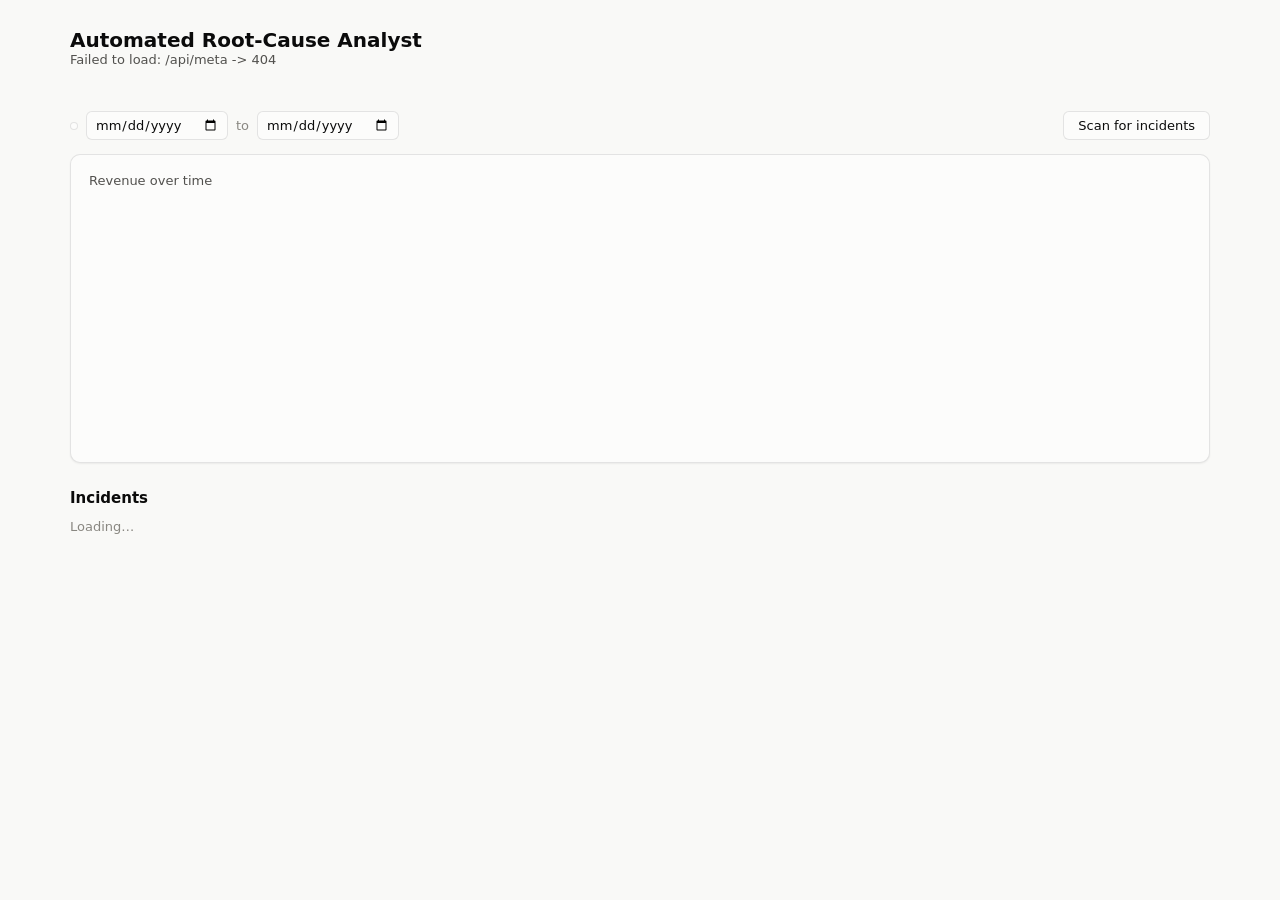
==== implementation/rca/webapp/index.html @ 356d7289 "Add dashboard, incident-report UI, MCP server, and LibreChat chat integration - src/rca/web.py + web" ====
<!doctype html>
<html lang="en">
<head>
  <meta charset="utf-8" />
  <meta name="viewport" content="width=device-width, initial-scale=1" />
  <title>Root-Cause Analyst</title>
  <link rel="stylesheet" href="styles.css" />
</head>
<body>
  <div class="app">
    <header class="topbar">
      <div>
        <h1>Automated Root-Cause Analyst</h1>
        <div class="sub" id="meta-sub">Loading dataset info…</div>
      </div>
    </header>

    <div class="tiles" id="tiles"></div>

    <div class="filters-row">
      <div class="tabs" id="metric-tabs"></div>
      <input type="date" id="start-date" />
      <span style="color:var(--text-muted); font-size:13px;">to</span>
      <input type="date" id="end-date" />
      <div class="spacer"></div>
      <button class="btn" id="scan-btn">Scan for incidents</button>
    </div>

    <div class="chart-card">
      <div class="chart-title" id="chart-title">Revenue over time</div>
      <div style="position:relative;">
        <svg class="chart" id="chart"></svg>
        <div class="tooltip" id="tooltip"></div>
      </div>
    </div>

    <section>
      <h2>Incidents</h2>
      <div class="incident-list" id="incident-list"><div class="loading">Loading…</div></div>
    </section>
  </div>
  <script src="app.js"></script>
</body>
</html>
---- implementation/rca/webapp/styles.css ----
:root {
  color-scheme: light;
  --surface-1:      #fcfcfb;
  --page-plane:     #f9f9f7;
  --text-primary:   #0b0b0b;
  --text-secondary: #52514e;
  --text-muted:     #898781;
  --gridline:       #e1e0d9;
  --baseline-axis:  #c3c2b7;
  --border:         rgba(11,11,11,0.10);
  --series-1:       #2a78d6; /* blue */
  --series-2:       #eb6834; /* orange */
  --series-3:       #1baf7a; /* aqua */
  --good:           #0ca30c;
  --warning:        #fab219;
  --serious:        #ec835a;
  --critical:       #d03b3b;
  --good-text:      #006300;
  --card-shadow:    0 1px 2px rgba(11,11,11,0.06);
}
@media (prefers-color-scheme: dark) {
  :root:where(:not([data-theme="light"])) {
    color-scheme: dark;
    --surface-1:      #1a1a19;
    --page-plane:     #0d0d0d;
    --text-primary:   #ffffff;
    --text-secondary: #c3c2b7;
    --text-muted:     #898781;
    --gridline:       #2c2c2a;
    --baseline-axis:  #383835;
    --border:         rgba(255,255,255,0.10);
    --series-1:       #3987e5;
    --series-2:       #d95926;
    --series-3:       #199e70;
    --good:           #0ca30c;
    --warning:        #fab219;
    --serious:        #ec835a;
    --critical:       #e66767;
    --good-text:      #0ca30c;
  }
}
:root[data-theme="dark"] {
  color-scheme: dark;
  --surface-1:      #1a1a19;
  --page-plane:     #0d0d0d;
  --text-primary:   #ffffff;
  --text-secondary: #c3c2b7;
  --text-muted:     #898781;
  --gridline:       #2c2c2a;
  --baseline-axis:  #383835;
  --border:         rgba(255,255,255,0.10);
  --series-1:       #3987e5;
  --series-2:       #d95926;
  --series-3:       #199e70;
  --good:           #0ca30c;
  --warning:        #fab219;
  --serious:        #ec835a;
  --critical:       #e66767;
  --good-text:      #0ca30c;
}

* { box-sizing: border-box; }
html, body {
  margin: 0;
  padding: 0;
  background: var(--page-plane);
  color: var(--text-primary);
  font-family: system-ui, -apple-system, "Segoe UI", sans-serif;
}
body { min-height: 100vh; }

.app { max-width: 1180px; margin: 0 auto; padding: 28px 20px 80px; }

header.topbar {
  display: flex;
  align-items: baseline;
  justify-content: space-between;
  gap: 12px;
  margin-bottom: 22px;
  flex-wrap: wrap;
}
header.topbar h1 { font-size: 20px; font-weight: 600; margin: 0; }
header.topbar .sub { color: var(--text-secondary); font-size: 13px; }
a.back { color: var(--text-secondary); text-decoration: none; font-size: 13px; }
a.back:hover { color: var(--text-primary); }

.tiles {
  display: grid;
  grid-template-columns: repeat(auto-fit, minmax(160px, 1fr));
  gap: 12px;
  margin-bottom: 22px;
}
.tile {
  background: var(--surface-1);
  border: 1px solid var(--border);
  border-radius: 10px;
  padding: 14px 16px;
  box-shadow: var(--card-shadow);
}
.tile .label { font-size: 12px; color: var(--text-secondary); margin-bottom: 6px; }
.tile .value { font-size: 24px; font-weight: 600; font-variant-numeric: proportional-nums; }
.tile .delta { font-size: 12px; margin-top: 4px; }
.tile .delta.up { color: var(--good-text); }
.tile .delta.down { color: var(--critical); }

.filters-row {
  display: flex;
  align-items: center;
  gap: 8px;
  margin-bottom: 14px;
  flex-wrap: wrap;
}
.tabs { display: flex; gap: 4px; background: var(--surface-1); border: 1px solid var(--border); border-radius: 8px; padding: 3px; }
.tab {
  border: none; background: transparent; color: var(--text-secondary);
  padding: 6px 12px; border-radius: 6px; font-size: 13px; cursor: pointer;
  font-family: inherit;
}
.tab.active { background: var(--series-1); color: white; }
.filters-row input[type="date"] {
  font-family: inherit; font-size: 13px; color: var(--text-primary);
  background: var(--surface-1); border: 1px solid var(--border); border-radius: 6px; padding: 5px 8px;
}
.btn {
  font-family: inherit; font-size: 13px; font-weight: 500; cursor: pointer;
  border-radius: 6px; padding: 6px 14px; border: 1px solid var(--border);
  background: var(--surface-1); color: var(--text-primary);
}
.btn.primary { background: var(--series-1); border-color: var(--series-1); color: white; }
.btn:disabled { opacity: 0.5; cursor: default; }
.spacer { flex: 1; }

.chart-card {
  background: var(--surface-1);
  border: 1px solid var(--border);
  border-radius: 10px;
  padding: 18px 18px 8px;
  margin-bottom: 26px;
  box-shadow: var(--card-shadow);
}
.chart-card .chart-title { font-size: 13px; color: var(--text-secondary); margin-bottom: 6px; }
svg.chart { width: 100%; height: 260px; display: block; overflow: visible; }
.chart-line { fill: none; stroke: var(--series-1); stroke-width: 2px; stroke-linejoin: round; stroke-linecap: round; }
.chart-area { fill: var(--series-1); opacity: 0.10; }
.chart-grid { stroke: var(--gridline); stroke-width: 1px; }
.chart-axis-text { fill: var(--text-muted); font-size: 11px; }
.chart-crosshair { stroke: var(--baseline-axis); stroke-width: 1px; opacity: 0; pointer-events: none; }
.chart-dot { fill: var(--series-1); stroke: var(--surface-1); stroke-width: 2px; }
.chart-dot.anomaly-down { fill: var(--critical); r: 5; }
.chart-dot.anomaly-up { fill: var(--good); r: 5; }
.hit-target { fill: transparent; pointer-events: all; }

.tooltip {
  position: absolute; pointer-events: none;
  background: var(--surface-1); border: 1px solid var(--border);
  border-radius: 8px; padding: 8px 10px; font-size: 12px;
  box-shadow: 0 2px 8px rgba(0,0,0,0.12);
  opacity: 0; transform: translate(-50%, -110%);
  white-space: nowrap; z-index: 10;
}
.tooltip .t-date { color: var(--text-secondary); margin-bottom: 3px; }
.tooltip .t-value { font-weight: 600; font-size: 13px; }
.tooltip .t-note { color: var(--critical); font-size: 11px; margin-top: 2px; }

section h2 { font-size: 15px; font-weight: 600; margin: 0 0 12px; }

.incident-list { display: flex; flex-direction: column; gap: 10px; }
.incident-card {
  display: block; text-decoration: none; color: inherit;
  background: var(--surface-1); border: 1px solid var(--border); border-radius: 10px;
  padding: 14px 16px; box-shadow: var(--card-shadow);
  transition: border-color 0.1s;
}
.incident-card:hover { border-color: var(--series-1); }
.incident-card .row1 { display: flex; align-items: center; gap: 10px; margin-bottom: 6px; }
.badge {
  font-size: 11px; font-weight: 600; padding: 2px 8px; border-radius: 999px;
  background: var(--gridline); color: var(--text-secondary); text-transform: uppercase;
  letter-spacing: 0.02em;
}
.badge.metric { background: var(--series-1); color: white; }
.badge.localized { background: var(--critical); color: white; }
.badge.broad { background: var(--text-muted); color: white; }
.window { color: var(--text-secondary); font-size: 12px; }
.narrative-snippet { color: var(--text-secondary); font-size: 13px; line-height: 1.5; margin: 0; }
.empty { color: var(--text-muted); font-size: 13px; padding: 20px 0; }

/* Incident detail page */
.narrative-panel {
  background: var(--surface-1); border: 1px solid var(--border); border-radius: 10px;
  padding: 18px 20px; margin-bottom: 22px; box-shadow: var(--card-shadow);
  font-size: 15px; line-height: 1.6;
}
.trace-links { display: flex; gap: 14px; font-size: 12px; margin-top: 12px; }
.trace-links a { color: var(--series-1); }

.factor-grid { display: grid; grid-template-columns: repeat(auto-fit, minmax(150px, 1fr)); gap: 10px; margin-bottom: 24px; }
.factor-tile { background: var(--surface-1); border: 1px solid var(--border); border-radius: 10px; padding: 12px 14px; box-shadow: var(--card-shadow); }
.factor-tile .label { font-size: 11px; color: var(--text-secondary); text-transform: uppercase; letter-spacing: 0.02em; margin-bottom: 4px; }
.factor-tile .value { font-size: 18px; font-weight: 600; }
.factor-tile .bar-track { height: 4px; border-radius: 2px; background: var(--gridline); margin-top: 8px; overflow: hidden; }
.factor-tile .bar-fill { height: 100%; border-radius: 2px; }

.drill-level { margin-bottom: 18px; padding-left: 0; }
.drill-level.nested { padding-left: 22px; border-left: 2px solid var(--gridline); margin-left: 8px; }
.dim-block { margin-bottom: 14px; }
.dim-name { font-size: 12px; font-weight: 600; color: var(--text-secondary); text-transform: uppercase; letter-spacing: 0.02em; margin-bottom: 6px; }
table.seg-table { width: 100%; border-collapse: collapse; font-size: 13px; }
table.seg-table th { text-align: left; color: var(--text-muted); font-weight: 500; font-size: 11px; padding: 4px 8px; border-bottom: 1px solid var(--gridline); }
table.seg-table td { padding: 5px 8px; border-bottom: 1px solid var(--gridline); font-variant-numeric: tabular-nums; }
table.seg-table tr.primary-row td { font-weight: 600; }
table.seg-table tr.ruled-out td { color: var(--text-muted); }
.lift-cell.hot { color: var(--critical); font-weight: 600; }

.loading { color: var(--text-muted); font-size: 13px; }
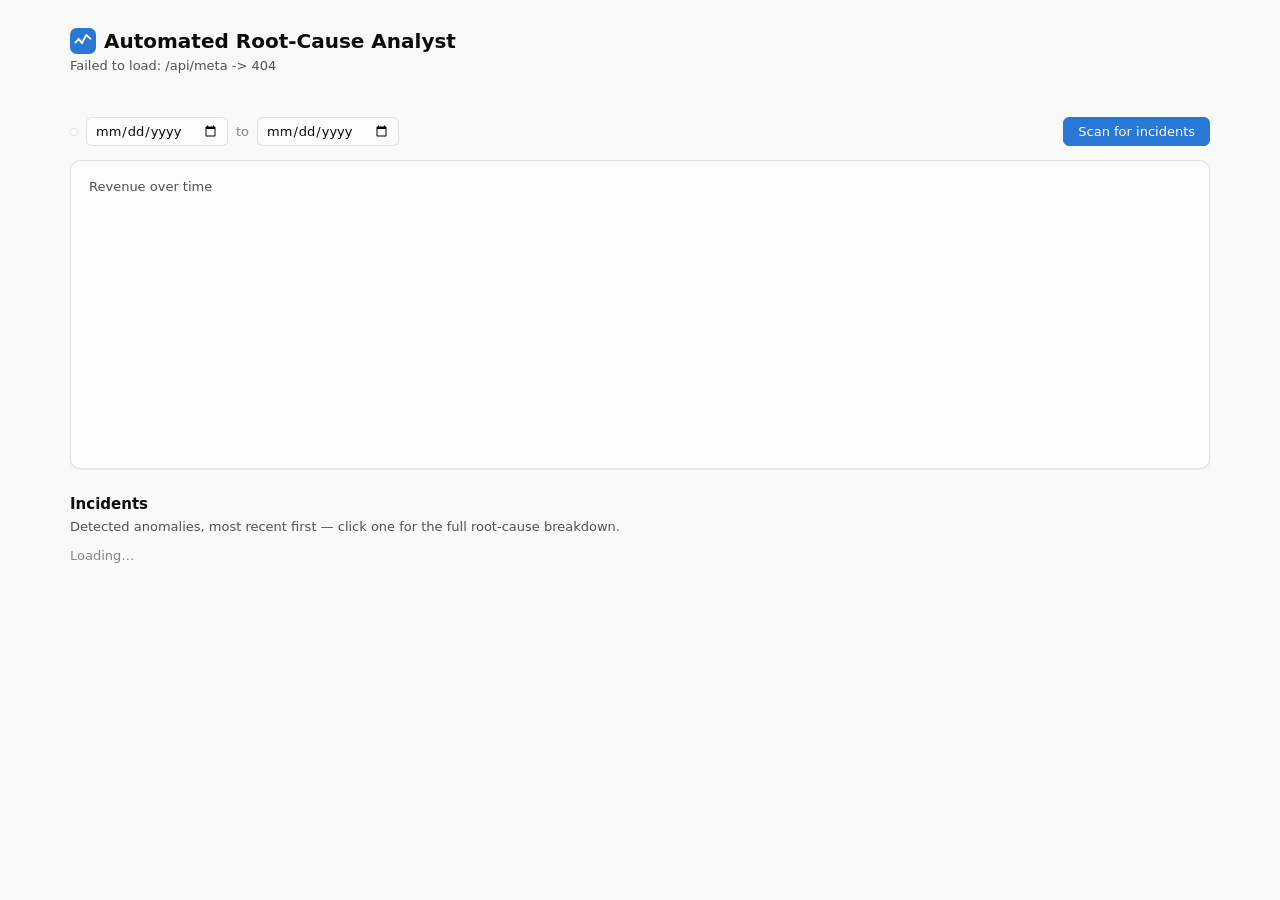
==== commit d88cf4bd: "Polish the whole UI: branding, hover/focus states, status-colored cards Dashboard and incident pages" ====
--- a/implementation/rca/webapp/index.html
+++ b/implementation/rca/webapp/index.html
@@ -10,7 +10,13 @@
   <div class="app">
     <header class="topbar">
       <div>
-        <h1>Automated Root-Cause Analyst</h1>
+        <div class="brand-row">
+          <svg class="brand-icon" width="26" height="26" viewBox="0 0 24 24" fill="none" xmlns="http://www.w3.org/2000/svg" aria-hidden="true">
+            <rect width="24" height="24" rx="6" fill="var(--series-1)"/>
+            <path d="M5 13.5l3-3.5 3 4 4-7.5 4 3.5" stroke="white" stroke-width="1.7" stroke-linecap="round" stroke-linejoin="round"/>
+          </svg>
+          <h1>Automated Root-Cause Analyst</h1>
+        </div>
         <div class="sub" id="meta-sub">Loading dataset info…</div>
       </div>
     </header>
@@ -23,11 +29,12 @@
       <span style="color:var(--text-muted); font-size:13px;">to</span>
       <input type="date" id="end-date" />
       <div class="spacer"></div>
-      <button class="btn" id="scan-btn">Scan for incidents</button>
+      <button class="btn primary" id="scan-btn">Scan for incidents</button>
     </div>
 
     <div class="chart-card">
       <div class="chart-title" id="chart-title">Revenue over time</div>
+      <div class="chart-legend" id="chart-legend" style="display:none;"></div>
       <div style="position:relative;">
         <svg class="chart" id="chart"></svg>
         <div class="tooltip" id="tooltip"></div>
@@ -36,9 +43,11 @@
 
     <section>
       <h2>Incidents</h2>
+      <p class="section-hint">Detected anomalies, most recent first — click one for the full root-cause breakdown.</p>
       <div class="incident-list" id="incident-list"><div class="loading">Loading…</div></div>
     </section>
   </div>
+  <div class="toast-container" id="toast-container"></div>
   <script src="app.js"></script>
 </body>
 </html>
--- a/implementation/rca/webapp/styles.css
+++ b/implementation/rca/webapp/styles.css
@@ -17,6 +17,7 @@
   --critical:       #d03b3b;
   --good-text:      #006300;
   --card-shadow:    0 1px 2px rgba(11,11,11,0.06);
+  --card-shadow-hover: 0 8px 20px rgba(11,11,11,0.10);
 }
 @media (prefers-color-scheme: dark) {
   :root:where(:not([data-theme="light"])) {
@@ -37,6 +38,7 @@
     --serious:        #ec835a;
     --critical:       #e66767;
     --good-text:      #0ca30c;
+    --card-shadow-hover: 0 8px 24px rgba(0,0,0,0.45);
   }
 }
 :root[data-theme="dark"] {
@@ -57,6 +59,7 @@
   --serious:        #ec835a;
   --critical:       #e66767;
   --good-text:      #0ca30c;
+  --card-shadow-hover: 0 8px 24px rgba(0,0,0,0.45);
 }
 
 * { box-sizing: border-box; }
@@ -71,6 +74,11 @@
 
 .app { max-width: 1180px; margin: 0 auto; padding: 28px 20px 80px; }
 
+.brand-row { display: flex; align-items: center; gap: 8px; }
+.brand-icon { flex: none; display: block; }
+.brand-row h1 { font-size: 20px; font-weight: 600; margin: 0; }
+.brand-name { font-weight: 700; font-size: 13px; color: var(--text-secondary); letter-spacing: 0.01em; }
+
 header.topbar {
   display: flex;
   align-items: baseline;
@@ -80,9 +88,12 @@
   flex-wrap: wrap;
 }
 header.topbar h1 { font-size: 20px; font-weight: 600; margin: 0; }
-header.topbar .sub { color: var(--text-secondary); font-size: 13px; }
-a.back { color: var(--text-secondary); text-decoration: none; font-size: 13px; }
-a.back:hover { color: var(--text-primary); }
+header.topbar .sub { color: var(--text-secondary); font-size: 13px; margin-top: 4px; }
+a.back {
+  display: inline-block; color: var(--text-secondary); text-decoration: none;
+  font-size: 13px; margin-bottom: 10px; transition: color 0.12s;
+}
+a.back:hover { color: var(--series-1); }
 
 .tiles {
   display: grid;
@@ -91,15 +102,24 @@
   margin-bottom: 22px;
 }
 .tile {
+  position: relative;
   background: var(--surface-1);
   border: 1px solid var(--border);
   border-radius: 10px;
-  padding: 14px 16px;
+  padding: 14px 16px 14px 20px;
   box-shadow: var(--card-shadow);
-}
+  overflow: hidden;
+}
+.tile::before {
+  content: ""; position: absolute; left: 0; top: 0; bottom: 0; width: 4px;
+  background: var(--gridline);
+}
+.tile.accent-alert::before { background: var(--critical); }
+.tile.accent-ok::before { background: var(--good); }
 .tile .label { font-size: 12px; color: var(--text-secondary); margin-bottom: 6px; }
 .tile .value { font-size: 24px; font-weight: 600; font-variant-numeric: proportional-nums; }
-.tile .delta { font-size: 12px; margin-top: 4px; }
+.tile.accent-alert .value { color: var(--critical); }
+.tile .delta { font-size: 12px; margin-top: 4px; color: var(--text-muted); }
 .tile .delta.up { color: var(--good-text); }
 .tile .delta.down { color: var(--critical); }
 
@@ -114,21 +134,39 @@
 .tab {
   border: none; background: transparent; color: var(--text-secondary);
   padding: 6px 12px; border-radius: 6px; font-size: 13px; cursor: pointer;
-  font-family: inherit;
-}
+  font-family: inherit; transition: background 0.12s, color 0.12s;
+}
+.tab:hover:not(.active) { background: var(--gridline); color: var(--text-primary); }
 .tab.active { background: var(--series-1); color: white; }
 .filters-row input[type="date"] {
   font-family: inherit; font-size: 13px; color: var(--text-primary);
   background: var(--surface-1); border: 1px solid var(--border); border-radius: 6px; padding: 5px 8px;
-}
+  transition: border-color 0.12s;
+}
+.filters-row input[type="date"]:hover { border-color: var(--series-1); }
 .btn {
   font-family: inherit; font-size: 13px; font-weight: 500; cursor: pointer;
   border-radius: 6px; padding: 6px 14px; border: 1px solid var(--border);
   background: var(--surface-1); color: var(--text-primary);
-}
+  transition: background 0.12s, border-color 0.12s, transform 0.05s, box-shadow 0.12s;
+}
+.btn:hover:not(:disabled) { border-color: var(--series-1); box-shadow: var(--card-shadow-hover); }
+.btn:active:not(:disabled) { transform: translateY(1px); box-shadow: none; }
 .btn.primary { background: var(--series-1); border-color: var(--series-1); color: white; }
-.btn:disabled { opacity: 0.5; cursor: default; }
+.btn.primary:hover:not(:disabled) { filter: brightness(1.08); }
+.btn:disabled { opacity: 0.5; cursor: default; box-shadow: none; }
+.btn:focus-visible, .tab:focus-visible, input:focus-visible, a:focus-visible {
+  outline: 2px solid var(--series-1); outline-offset: 2px;
+}
 .spacer { flex: 1; }
+
+.spinner {
+  display: inline-block; width: 12px; height: 12px; margin-right: 7px; vertical-align: -1px;
+  border: 2px solid rgba(255,255,255,0.45); border-top-color: #fff; border-radius: 50%;
+  animation: spin 0.6s linear infinite;
+}
+.btn:not(.primary) .spinner { border-color: var(--gridline); border-top-color: var(--text-secondary); }
+@keyframes spin { to { transform: rotate(360deg); } }
 
 .chart-card {
   background: var(--surface-1);
@@ -139,6 +177,11 @@
   box-shadow: var(--card-shadow);
 }
 .chart-card .chart-title { font-size: 13px; color: var(--text-secondary); margin-bottom: 6px; }
+.chart-legend { display: flex; gap: 16px; font-size: 12px; color: var(--text-secondary); margin: 0 0 10px; }
+.chart-legend .legend-item { display: flex; align-items: center; gap: 6px; }
+.chart-legend .dot { width: 8px; height: 8px; border-radius: 50%; display: inline-block; }
+.chart-legend .dot.down { background: var(--critical); }
+.chart-legend .dot.up { background: var(--good); }
 svg.chart { width: 100%; height: 260px; display: block; overflow: visible; }
 .chart-line { fill: none; stroke: var(--series-1); stroke-width: 2px; stroke-linejoin: round; stroke-linecap: round; }
 .chart-area { fill: var(--series-1); opacity: 0.10; }
@@ -166,22 +209,28 @@
 
 .incident-list { display: flex; flex-direction: column; gap: 10px; }
 .incident-card {
-  display: block; text-decoration: none; color: inherit;
+  position: relative; display: block; text-decoration: none; color: inherit;
   background: var(--surface-1); border: 1px solid var(--border); border-radius: 10px;
-  padding: 14px 16px; box-shadow: var(--card-shadow);
-  transition: border-color 0.1s;
-}
-.incident-card:hover { border-color: var(--series-1); }
-.incident-card .row1 { display: flex; align-items: center; gap: 10px; margin-bottom: 6px; }
+  padding: 14px 16px 14px 20px; box-shadow: var(--card-shadow); overflow: hidden;
+  transition: border-color 0.12s, transform 0.12s, box-shadow 0.12s;
+}
+.incident-card::before {
+  content: ""; position: absolute; left: 0; top: 0; bottom: 0; width: 4px;
+  background: var(--text-muted);
+}
+.incident-card.localized::before { background: var(--critical); }
+.incident-card:hover { border-color: var(--series-1); transform: translateY(-2px); box-shadow: var(--card-shadow-hover); }
+.incident-card .row1 { display: flex; align-items: center; justify-content: space-between; gap: 10px; margin-bottom: 6px; }
+.incident-card .row1-left { display: flex; align-items: baseline; gap: 8px; flex-wrap: wrap; }
+.metric-name { font-size: 15px; font-weight: 700; }
 .badge {
   font-size: 11px; font-weight: 600; padding: 2px 8px; border-radius: 999px;
   background: var(--gridline); color: var(--text-secondary); text-transform: uppercase;
-  letter-spacing: 0.02em;
-}
-.badge.metric { background: var(--series-1); color: white; }
+  letter-spacing: 0.02em; flex: none;
+}
 .badge.localized { background: var(--critical); color: white; }
 .badge.broad { background: var(--text-muted); color: white; }
-.window { color: var(--text-secondary); font-size: 12px; }
+.window { color: var(--text-muted); font-size: 12px; }
 .narrative-snippet { color: var(--text-secondary); font-size: 13px; line-height: 1.5; margin: 0; }
 .empty { color: var(--text-muted); font-size: 13px; padding: 20px 0; }
 
@@ -193,6 +242,36 @@
 }
 .trace-links { display: flex; gap: 14px; font-size: 12px; margin-top: 12px; }
 .trace-links a { color: var(--series-1); }
+
+/* The headline card: the single answer, before any evidence/tables. */
+.headline-card {
+  border-radius: 12px; padding: 22px 24px; margin-bottom: 26px;
+  border: 1px solid var(--border); box-shadow: var(--card-shadow);
+}
+.headline-card.localized { background: rgba(208,59,59,0.06); border-color: var(--critical); }
+.headline-card.broad { background: var(--surface-1); }
+.headline-eyebrow {
+  font-size: 11px; font-weight: 700; letter-spacing: 0.06em; text-transform: uppercase;
+  color: var(--text-secondary); margin-bottom: 8px;
+}
+.headline-main { font-size: 26px; font-weight: 700; line-height: 1.25; margin-bottom: 8px; }
+.headline-card.localized .headline-main { color: var(--critical); }
+.headline-sub { font-size: 14px; color: var(--text-secondary); line-height: 1.5; max-width: 70ch; }
+
+.section-hint { font-size: 13px; color: var(--text-secondary); margin: -6px 0 14px; }
+
+/* Collapsed-by-default evidence: the tables are the receipts, not the headline. */
+.evidence-details { margin-bottom: 18px; }
+.evidence-details > summary {
+  cursor: pointer; font-size: 13px; font-weight: 600; color: var(--series-1);
+  padding: 10px 14px; background: var(--surface-1); border: 1px solid var(--border);
+  border-radius: 8px; list-style: none;
+}
+.evidence-details > summary::-webkit-details-marker { display: none; }
+.evidence-details > summary::before { content: "▸ "; }
+.evidence-details[open] > summary::before { content: "▾ "; }
+.evidence-details[open] > summary { border-radius: 8px 8px 0 0; margin-bottom: 0; }
+.evidence-details .dim-block:first-of-type { border-top: none; }
 
 .factor-grid { display: grid; grid-template-columns: repeat(auto-fit, minmax(150px, 1fr)); gap: 10px; margin-bottom: 24px; }
 .factor-tile { background: var(--surface-1); border: 1px solid var(--border); border-radius: 10px; padding: 12px 14px; box-shadow: var(--card-shadow); }
@@ -213,3 +292,19 @@
 .lift-cell.hot { color: var(--critical); font-weight: 600; }
 
 .loading { color: var(--text-muted); font-size: 13px; }
+
+.toast-container {
+  position: fixed; bottom: 22px; right: 22px; display: flex; flex-direction: column;
+  gap: 8px; z-index: 100; max-width: 340px;
+}
+.toast {
+  background: var(--surface-1); border: 1px solid var(--border); border-left: 4px solid var(--series-1);
+  border-radius: 8px; padding: 12px 14px; font-size: 13px; line-height: 1.4;
+  box-shadow: var(--card-shadow-hover); animation: toast-in 0.18s ease;
+  color: var(--text-primary);
+}
+.toast.error { border-left-color: var(--critical); }
+.toast.success { border-left-color: var(--good); }
+.toast.fade-out { animation: toast-out 0.18s ease forwards; }
+@keyframes toast-in { from { opacity: 0; transform: translateY(8px); } to { opacity: 1; transform: translateY(0); } }
+@keyframes toast-out { from { opacity: 1; } to { opacity: 0; transform: translateY(4px); } }
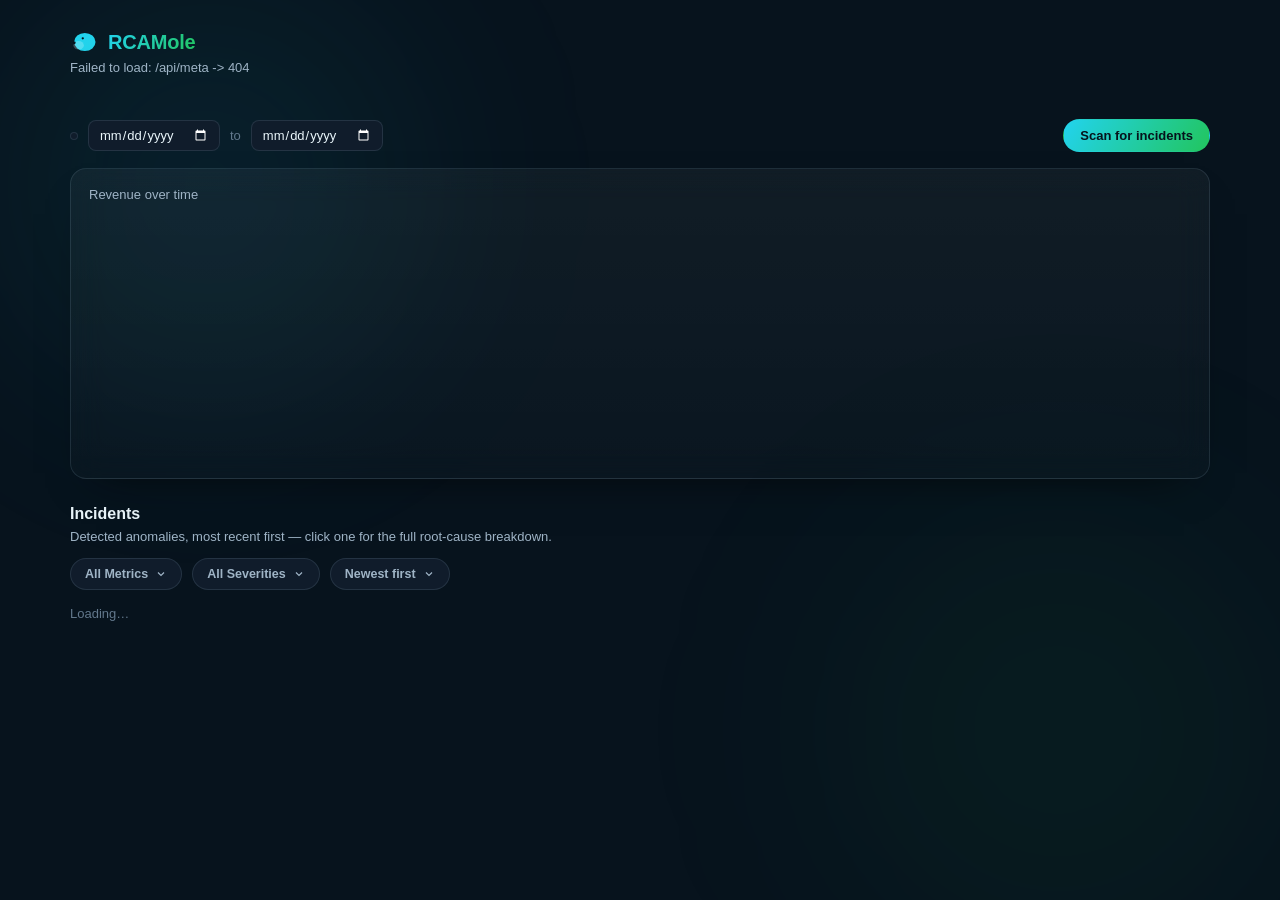
==== commit 174af686: "Port the RCAMole neon UI into the real dashboard, wired to live data Replaces the light-theme dashbo" ====
--- a/implementation/rca/webapp/index.html
+++ b/implementation/rca/webapp/index.html
@@ -3,7 +3,7 @@
 <head>
   <meta charset="utf-8" />
   <meta name="viewport" content="width=device-width, initial-scale=1" />
-  <title>Root-Cause Analyst</title>
+  <title>RCAMole — Automated Root-Cause Analyst</title>
   <link rel="stylesheet" href="styles.css" />
 </head>
 <body>
@@ -11,11 +11,14 @@
     <header class="topbar">
       <div>
         <div class="brand-row">
-          <svg class="brand-icon" width="26" height="26" viewBox="0 0 24 24" fill="none" xmlns="http://www.w3.org/2000/svg" aria-hidden="true">
-            <rect width="24" height="24" rx="6" fill="var(--series-1)"/>
-            <path d="M5 13.5l3-3.5 3 4 4-7.5 4 3.5" stroke="white" stroke-width="1.7" stroke-linecap="round" stroke-linejoin="round"/>
+          <svg class="brand-icon" width="28" height="28" viewBox="0 0 34 34" fill="none" xmlns="http://www.w3.org/2000/svg" aria-hidden="true">
+            <defs><linearGradient id="moleGrad" x1="0" y1="0" x2="34" y2="34"><stop offset="0" stop-color="#22D3EE"/><stop offset="1" stop-color="#22C55E"/></linearGradient></defs>
+            <ellipse cx="18" cy="17" rx="13" ry="11" fill="url(#moleGrad)"/>
+            <ellipse cx="10.5" cy="21" rx="6.4" ry="5.2" fill="rgba(255,255,255,0.22)"/>
+            <circle cx="5.2" cy="18" r="1.7" fill="#06131C"/>
+            <circle cx="15.5" cy="12.5" r="1.4" fill="#06131C"/>
           </svg>
-          <h1>Automated Root-Cause Analyst</h1>
+          <h1>RCAMole</h1>
         </div>
         <div class="sub" id="meta-sub">Loading dataset info…</div>
       </div>
@@ -36,7 +39,14 @@
       <div class="chart-title" id="chart-title">Revenue over time</div>
       <div class="chart-legend" id="chart-legend" style="display:none;"></div>
       <div style="position:relative;">
-        <svg class="chart" id="chart"></svg>
+        <svg class="chart" id="chart">
+          <defs>
+            <linearGradient id="chartAreaGradient" x1="0" y1="0" x2="0" y2="1">
+              <stop offset="0" stop-color="#22D3EE" stop-opacity="0.30"/>
+              <stop offset="1" stop-color="#22D3EE" stop-opacity="0"/>
+            </linearGradient>
+          </defs>
+        </svg>
         <div class="tooltip" id="tooltip"></div>
       </div>
     </div>
@@ -44,7 +54,32 @@
     <section>
       <h2>Incidents</h2>
       <p class="section-hint">Detected anomalies, most recent first — click one for the full root-cause breakdown.</p>
+      <div class="filters-row" id="filterRow" style="margin-bottom:16px;">
+        <button class="filter-btn" data-menu="metric">
+          <span id="metricLabel">All Metrics</span>
+          <svg viewBox="0 0 24 24" fill="none" stroke="currentColor" stroke-width="2.4"><path d="M6 9l6 6 6-6"/></svg>
+        </button>
+        <div class="filter-menu" id="menu-metric"></div>
+
+        <button class="filter-btn" data-menu="severity">
+          <span id="severityLabel">All Severities</span>
+          <svg viewBox="0 0 24 24" fill="none" stroke="currentColor" stroke-width="2.4"><path d="M6 9l6 6 6-6"/></svg>
+        </button>
+        <div class="filter-menu" id="menu-severity"></div>
+
+        <button class="filter-btn" data-menu="sort">
+          <span id="sortLabel">Newest first</span>
+          <svg viewBox="0 0 24 24" fill="none" stroke="currentColor" stroke-width="2.4"><path d="M6 9l6 6 6-6"/></svg>
+        </button>
+        <div class="filter-menu" id="menu-sort"></div>
+      </div>
       <div class="incident-list" id="incident-list"><div class="loading">Loading…</div></div>
+    </section>
+
+    <section id="latency-section" style="display:none;">
+      <h2>Investigation latency</h2>
+      <p class="section-hint">Measured from every real run's own trace, not a synthetic benchmark — "seconds, not days."</p>
+      <div class="latency-card" id="latency-card"></div>
     </section>
   </div>
   <div class="toast-container" id="toast-container"></div>
--- a/implementation/rca/webapp/styles.css
+++ b/implementation/rca/webapp/styles.css
@@ -1,84 +1,56 @@
 :root {
-  color-scheme: light;
-  --surface-1:      #fcfcfb;
-  --page-plane:     #f9f9f7;
-  --text-primary:   #0b0b0b;
-  --text-secondary: #52514e;
-  --text-muted:     #898781;
-  --gridline:       #e1e0d9;
-  --baseline-axis:  #c3c2b7;
-  --border:         rgba(11,11,11,0.10);
-  --series-1:       #2a78d6; /* blue */
-  --series-2:       #eb6834; /* orange */
-  --series-3:       #1baf7a; /* aqua */
-  --good:           #0ca30c;
-  --warning:        #fab219;
-  --serious:        #ec835a;
-  --critical:       #d03b3b;
-  --good-text:      #006300;
-  --card-shadow:    0 1px 2px rgba(11,11,11,0.06);
-  --card-shadow-hover: 0 8px 20px rgba(11,11,11,0.10);
-}
-@media (prefers-color-scheme: dark) {
-  :root:where(:not([data-theme="light"])) {
-    color-scheme: dark;
-    --surface-1:      #1a1a19;
-    --page-plane:     #0d0d0d;
-    --text-primary:   #ffffff;
-    --text-secondary: #c3c2b7;
-    --text-muted:     #898781;
-    --gridline:       #2c2c2a;
-    --baseline-axis:  #383835;
-    --border:         rgba(255,255,255,0.10);
-    --series-1:       #3987e5;
-    --series-2:       #d95926;
-    --series-3:       #199e70;
-    --good:           #0ca30c;
-    --warning:        #fab219;
-    --serious:        #ec835a;
-    --critical:       #e66767;
-    --good-text:      #0ca30c;
-    --card-shadow-hover: 0 8px 24px rgba(0,0,0,0.45);
-  }
-}
-:root[data-theme="dark"] {
   color-scheme: dark;
-  --surface-1:      #1a1a19;
-  --page-plane:     #0d0d0d;
-  --text-primary:   #ffffff;
-  --text-secondary: #c3c2b7;
-  --text-muted:     #898781;
-  --gridline:       #2c2c2a;
-  --baseline-axis:  #383835;
-  --border:         rgba(255,255,255,0.10);
-  --series-1:       #3987e5;
-  --series-2:       #d95926;
-  --series-3:       #199e70;
-  --good:           #0ca30c;
-  --warning:        #fab219;
-  --serious:        #ec835a;
-  --critical:       #e66767;
-  --good-text:      #0ca30c;
-  --card-shadow-hover: 0 8px 24px rgba(0,0,0,0.45);
+  --bg-deep:        #07131D;
+  --bg-panel:       #0B1220;
+  --surface-1:      #101C2B;
+  --text-primary:   #EAF6FB;
+  --text-secondary: #9FB4C6;
+  --text-muted:     #62788C;
+  --gridline:       #1C2C3D;
+  --baseline-axis:  #2A3D50;
+  --border:         rgba(158, 190, 209, 0.14);
+  --series-1:       #22D3EE; /* cyan */
+  --series-2:       #22C55E; /* green */
+  --series-3:       #8B7CF6; /* violet, tertiary accent only */
+  --good:           #22C55E;
+  --warning:        #F5A623;
+  --serious:        #F5A623;
+  --critical:       #FB5B76;
+  --good-text:      #22C55E;
+  --cyan-soft:      rgba(34, 211, 238, 0.14);
+  --green-soft:     rgba(34, 197, 94, 0.14);
+  --critical-soft:  rgba(251, 91, 118, 0.14);
+  --warning-soft:   rgba(245, 166, 35, 0.14);
+  --card-shadow:    0 20px 42px -26px rgba(0,0,0,0.7);
+  --card-shadow-hover: 0 10px 28px -10px rgba(34,211,238,0.35);
+  --font-ui: "Inter", -apple-system, BlinkMacSystemFont, "Segoe UI", "SF Pro Display", ui-sans-serif, sans-serif;
+  --font-mono: ui-monospace, "SF Mono", "Cascadia Code", "JetBrains Mono", Menlo, Consolas, monospace;
 }
 
 * { box-sizing: border-box; }
 html, body {
   margin: 0;
   padding: 0;
-  background: var(--page-plane);
+  background: var(--bg-deep);
   color: var(--text-primary);
-  font-family: system-ui, -apple-system, "Segoe UI", sans-serif;
-}
-body { min-height: 100vh; }
-
-.app { max-width: 1180px; margin: 0 auto; padding: 28px 20px 80px; }
-
-.brand-row { display: flex; align-items: center; gap: 8px; }
-.brand-icon { flex: none; display: block; }
-.brand-row h1 { font-size: 20px; font-weight: 600; margin: 0; }
-.brand-name { font-weight: 700; font-size: 13px; color: var(--text-secondary); letter-spacing: 0.01em; }
-
+  font-family: var(--font-ui);
+}
+body {
+  min-height: 100vh;
+  position: relative;
+  overflow-x: hidden;
+}
+body::before, body::after {
+  content: ""; position: fixed; border-radius: 50%; filter: blur(100px);
+  pointer-events: none; z-index: 0; opacity: 0.55;
+}
+body::before { top: -14%; left: -8%; width: 620px; height: 620px; background: radial-gradient(circle, rgba(34,211,238,0.20), transparent 70%); }
+body::after { bottom: -20%; right: -10%; width: 700px; height: 700px; background: radial-gradient(circle, rgba(34,197,94,0.14), transparent 70%); }
+
+.app { position: relative; z-index: 1; max-width: 1180px; margin: 0 auto; padding: 28px 20px 80px; }
+
+.brand-row { display: flex; align-items: center; gap: 10px; }
+.brand-icon { flex: none; }
 header.topbar {
   display: flex;
   align-items: baseline;
@@ -87,211 +59,196 @@
   margin-bottom: 22px;
   flex-wrap: wrap;
 }
-header.topbar h1 { font-size: 20px; font-weight: 600; margin: 0; }
+header.topbar h1 {
+  font-size: 20px; font-weight: 800; margin: 0; letter-spacing: -0.01em;
+  background: linear-gradient(120deg, var(--series-1), var(--series-2));
+  -webkit-background-clip: text; background-clip: text; color: transparent;
+}
+.brand-name {
+  font-size: 15px; font-weight: 800; letter-spacing: -0.01em;
+  background: linear-gradient(120deg, var(--series-1), var(--series-2));
+  -webkit-background-clip: text; background-clip: text; color: transparent;
+}
 header.topbar .sub { color: var(--text-secondary); font-size: 13px; margin-top: 4px; }
-a.back {
-  display: inline-block; color: var(--text-secondary); text-decoration: none;
-  font-size: 13px; margin-bottom: 10px; transition: color 0.12s;
-}
+a.back { color: var(--text-secondary); text-decoration: none; font-size: 13px; display: inline-flex; align-items: center; gap: 6px; transition: color 0.15s; }
 a.back:hover { color: var(--series-1); }
 
 .tiles {
   display: grid;
-  grid-template-columns: repeat(auto-fit, minmax(160px, 1fr));
+  grid-template-columns: repeat(3, 1fr) 1.7fr;
   gap: 12px;
   margin-bottom: 22px;
 }
 .tile {
   position: relative;
-  background: var(--surface-1);
+  background: linear-gradient(180deg, rgba(255,255,255,0.045), rgba(255,255,255,0.015));
   border: 1px solid var(--border);
-  border-radius: 10px;
+  border-radius: 16px;
   padding: 14px 16px 14px 20px;
   box-shadow: var(--card-shadow);
+  backdrop-filter: blur(16px);
   overflow: hidden;
 }
-.tile::before {
-  content: ""; position: absolute; left: 0; top: 0; bottom: 0; width: 4px;
-  background: var(--gridline);
-}
-.tile.accent-alert::before { background: var(--critical); }
-.tile.accent-ok::before { background: var(--good); }
-.tile .label { font-size: 12px; color: var(--text-secondary); margin-bottom: 6px; }
-.tile .value { font-size: 24px; font-weight: 600; font-variant-numeric: proportional-nums; }
+.tile::before { content: ""; position: absolute; left: 0; top: 0; bottom: 0; width: 4px; background: var(--gridline); }
+.tile.accent-alert::before { background: var(--critical); box-shadow: 0 0 12px 0 rgba(251,91,118,0.55); }
 .tile.accent-alert .value { color: var(--critical); }
-.tile .delta { font-size: 12px; margin-top: 4px; color: var(--text-muted); }
+.tile.accent-ok::before { background: var(--good); box-shadow: 0 0 12px 0 rgba(34,197,94,0.5); }
+.tile.impact { border-color: rgba(251,91,118,0.35); background: linear-gradient(180deg, rgba(251,91,118,0.10), rgba(255,255,255,0.015)); }
+.tile.impact::before { background: var(--critical); box-shadow: 0 0 12px 0 rgba(251,91,118,0.6); }
+.tile.impact .value { color: var(--critical); }
+.tile .label { font-size: 12px; color: var(--text-secondary); margin-bottom: 8px; }
+.tile .value { font-family: var(--font-mono); font-size: 24px; font-weight: 700; font-variant-numeric: tabular-nums; }
+.tile .delta { font-size: 12px; margin-top: 6px; color: var(--text-muted); }
 .tile .delta.up { color: var(--good-text); }
 .tile .delta.down { color: var(--critical); }
-
-.filters-row {
-  display: flex;
-  align-items: center;
-  gap: 8px;
-  margin-bottom: 14px;
-  flex-wrap: wrap;
-}
-.tabs { display: flex; gap: 4px; background: var(--surface-1); border: 1px solid var(--border); border-radius: 8px; padding: 3px; }
+@media (max-width: 860px) { .tiles { grid-template-columns: repeat(2, 1fr); } .tile.impact { grid-column: span 2; } }
+
+.filters-row { display: flex; align-items: center; gap: 10px; margin-bottom: 16px; flex-wrap: wrap; position: relative; z-index: 4; }
+.tabs { display: flex; gap: 4px; background: var(--surface-1); border: 1px solid var(--border); border-radius: 10px; padding: 3px; }
 .tab {
   border: none; background: transparent; color: var(--text-secondary);
-  padding: 6px 12px; border-radius: 6px; font-size: 13px; cursor: pointer;
-  font-family: inherit; transition: background 0.12s, color 0.12s;
-}
-.tab:hover:not(.active) { background: var(--gridline); color: var(--text-primary); }
-.tab.active { background: var(--series-1); color: white; }
+  padding: 7px 13px; border-radius: 8px; font-size: 13px; cursor: pointer; font-weight: 600;
+  font-family: inherit; transition: background 0.15s, color 0.15s;
+}
+.tab:hover:not(.active) { background: rgba(255,255,255,0.04); color: var(--text-primary); }
+.tab.active { background: linear-gradient(120deg, var(--series-1), var(--series-2)); color: #06131C; }
 .filters-row input[type="date"] {
   font-family: inherit; font-size: 13px; color: var(--text-primary);
-  background: var(--surface-1); border: 1px solid var(--border); border-radius: 6px; padding: 5px 8px;
-  transition: border-color 0.12s;
+  background: var(--surface-1); border: 1px solid var(--border); border-radius: 8px; padding: 6px 10px;
+  transition: border-color 0.15s;
 }
 .filters-row input[type="date"]:hover { border-color: var(--series-1); }
+.filter-btn {
+  display: flex; align-items: center; gap: 7px; padding: 8px 14px; border-radius: 999px;
+  border: 1px solid var(--border); background: var(--surface-1); color: var(--text-secondary);
+  font-size: 12.5px; font-weight: 600; cursor: pointer; transition: border-color 0.15s, color 0.15s;
+}
+.filter-btn:hover, .filter-btn.open { color: var(--text-primary); border-color: rgba(34,211,238,0.4); }
+.filter-btn svg { width: 12px; height: 12px; transition: transform 0.15s; }
+.filter-btn.open svg { transform: rotate(180deg); }
+.filter-menu {
+  position: absolute; top: 40px; min-width: 178px; padding: 6px; display: none; flex-direction: column; gap: 2px;
+  background: var(--surface-1); border: 1px solid var(--border); border-radius: 12px; box-shadow: var(--card-shadow);
+  backdrop-filter: blur(18px); z-index: 6;
+}
+.filter-menu.open { display: flex; }
+.filter-menu button {
+  text-align: left; padding: 8px 10px; border-radius: 8px; border: none; background: none;
+  color: var(--text-secondary); font-size: 13px; cursor: pointer; font-family: inherit;
+}
+.filter-menu button:hover { background: rgba(255,255,255,0.05); color: var(--text-primary); }
+.filter-menu button.sel { color: var(--series-1); font-weight: 600; }
+
 .btn {
-  font-family: inherit; font-size: 13px; font-weight: 500; cursor: pointer;
-  border-radius: 6px; padding: 6px 14px; border: 1px solid var(--border);
+  font-family: inherit; font-size: 13px; font-weight: 700; cursor: pointer;
+  border-radius: 999px; padding: 8px 16px; border: 1px solid var(--border);
   background: var(--surface-1); color: var(--text-primary);
-  transition: background 0.12s, border-color 0.12s, transform 0.05s, box-shadow 0.12s;
-}
-.btn:hover:not(:disabled) { border-color: var(--series-1); box-shadow: var(--card-shadow-hover); }
-.btn:active:not(:disabled) { transform: translateY(1px); box-shadow: none; }
-.btn.primary { background: var(--series-1); border-color: var(--series-1); color: white; }
+  display: inline-flex; align-items: center; gap: 7px;
+  transition: border-color 0.15s, box-shadow 0.15s, transform 0.05s;
+}
+.btn svg { width: 14px; height: 14px; }
+.btn:hover:not(:disabled) { border-color: rgba(34,211,238,0.45); box-shadow: var(--card-shadow-hover); }
+.btn:active:not(:disabled) { transform: translateY(1px); }
+.btn.primary { background: linear-gradient(120deg, var(--series-1), var(--series-2)); border-color: transparent; color: #06131C; }
 .btn.primary:hover:not(:disabled) { filter: brightness(1.08); }
-.btn:disabled { opacity: 0.5; cursor: default; box-shadow: none; }
-.btn:focus-visible, .tab:focus-visible, input:focus-visible, a:focus-visible {
+.btn.ghost { background: none; }
+.btn:disabled { opacity: 0.45; cursor: default; box-shadow: none; }
+.btn:focus-visible, .tab:focus-visible, .filter-btn:focus-visible, input:focus-visible, a:focus-visible, .path-node:focus-visible {
   outline: 2px solid var(--series-1); outline-offset: 2px;
 }
 .spacer { flex: 1; }
 
 .spinner {
-  display: inline-block; width: 12px; height: 12px; margin-right: 7px; vertical-align: -1px;
-  border: 2px solid rgba(255,255,255,0.45); border-top-color: #fff; border-radius: 50%;
+  display: inline-block; width: 12px; height: 12px; margin-right: 2px; vertical-align: -1px;
+  border: 2px solid rgba(6,19,28,0.35); border-top-color: #06131C; border-radius: 50%;
   animation: spin 0.6s linear infinite;
 }
 .btn:not(.primary) .spinner { border-color: var(--gridline); border-top-color: var(--text-secondary); }
 @keyframes spin { to { transform: rotate(360deg); } }
+@media (prefers-reduced-motion: reduce) { .spinner { animation: none; } }
 
 .chart-card {
-  background: var(--surface-1);
+  background: linear-gradient(180deg, rgba(255,255,255,0.045), rgba(255,255,255,0.015));
   border: 1px solid var(--border);
-  border-radius: 10px;
+  border-radius: 16px;
   padding: 18px 18px 8px;
   margin-bottom: 26px;
   box-shadow: var(--card-shadow);
-}
-.chart-card .chart-title { font-size: 13px; color: var(--text-secondary); margin-bottom: 6px; }
+  backdrop-filter: blur(16px);
+}
+.chart-card .chart-title { font-size: 13px; color: var(--text-secondary); margin-bottom: 8px; }
 .chart-legend { display: flex; gap: 16px; font-size: 12px; color: var(--text-secondary); margin: 0 0 10px; }
 .chart-legend .legend-item { display: flex; align-items: center; gap: 6px; }
 .chart-legend .dot { width: 8px; height: 8px; border-radius: 50%; display: inline-block; }
 .chart-legend .dot.down { background: var(--critical); }
 .chart-legend .dot.up { background: var(--good); }
 svg.chart { width: 100%; height: 260px; display: block; overflow: visible; }
-.chart-line { fill: none; stroke: var(--series-1); stroke-width: 2px; stroke-linejoin: round; stroke-linecap: round; }
-.chart-area { fill: var(--series-1); opacity: 0.10; }
+.chart-line { fill: none; stroke: var(--series-1); stroke-width: 2px; stroke-linejoin: round; stroke-linecap: round; filter: drop-shadow(0 0 6px rgba(34,211,238,0.55)); }
+.chart-area { fill: url(#chartAreaGradient); }
 .chart-grid { stroke: var(--gridline); stroke-width: 1px; }
-.chart-axis-text { fill: var(--text-muted); font-size: 11px; }
+.chart-axis-text { fill: var(--text-muted); font-size: 11px; font-family: var(--font-mono); }
 .chart-crosshair { stroke: var(--baseline-axis); stroke-width: 1px; opacity: 0; pointer-events: none; }
 .chart-dot { fill: var(--series-1); stroke: var(--surface-1); stroke-width: 2px; }
-.chart-dot.anomaly-down { fill: var(--critical); r: 5; }
-.chart-dot.anomaly-up { fill: var(--good); r: 5; }
+.chart-dot.anomaly-down { fill: var(--critical); r: 5; filter: drop-shadow(0 0 5px rgba(251,91,118,0.7)); }
+.chart-dot.anomaly-up { fill: var(--good); r: 5; filter: drop-shadow(0 0 5px rgba(34,197,94,0.7)); }
 .hit-target { fill: transparent; pointer-events: all; }
 
 .tooltip {
   position: absolute; pointer-events: none;
   background: var(--surface-1); border: 1px solid var(--border);
-  border-radius: 8px; padding: 8px 10px; font-size: 12px;
-  box-shadow: 0 2px 8px rgba(0,0,0,0.12);
+  border-radius: 10px; padding: 8px 10px; font-size: 12px;
+  box-shadow: var(--card-shadow-hover);
   opacity: 0; transform: translate(-50%, -110%);
   white-space: nowrap; z-index: 10;
 }
 .tooltip .t-date { color: var(--text-secondary); margin-bottom: 3px; }
-.tooltip .t-value { font-weight: 600; font-size: 13px; }
+.tooltip .t-value { font-weight: 700; font-size: 13px; font-family: var(--font-mono); }
 .tooltip .t-note { color: var(--critical); font-size: 11px; margin-top: 2px; }
 
-section h2 { font-size: 15px; font-weight: 600; margin: 0 0 12px; }
-
-.incident-list { display: flex; flex-direction: column; gap: 10px; }
+section h2 { font-size: 16px; font-weight: 700; margin: 0 0 6px; }
+.section-title { display: flex; align-items: center; gap: 8px; font-size: 15px; font-weight: 700; margin: 0 0 14px; }
+.section-hint { font-size: 13px; color: var(--text-secondary); margin: 0 0 14px; }
+
+.incident-list { display: flex; flex-direction: column; gap: 12px; }
 .incident-card {
   position: relative; display: block; text-decoration: none; color: inherit;
-  background: var(--surface-1); border: 1px solid var(--border); border-radius: 10px;
-  padding: 14px 16px 14px 20px; box-shadow: var(--card-shadow); overflow: hidden;
-  transition: border-color 0.12s, transform 0.12s, box-shadow 0.12s;
-}
-.incident-card::before {
-  content: ""; position: absolute; left: 0; top: 0; bottom: 0; width: 4px;
-  background: var(--text-muted);
-}
-.incident-card.localized::before { background: var(--critical); }
-.incident-card:hover { border-color: var(--series-1); transform: translateY(-2px); box-shadow: var(--card-shadow-hover); }
-.incident-card .row1 { display: flex; align-items: center; justify-content: space-between; gap: 10px; margin-bottom: 6px; }
-.incident-card .row1-left { display: flex; align-items: baseline; gap: 8px; flex-wrap: wrap; }
-.metric-name { font-size: 15px; font-weight: 700; }
+  background: linear-gradient(180deg, rgba(255,255,255,0.045), rgba(255,255,255,0.015));
+  border: 1px solid var(--border); border-radius: 16px;
+  padding: 16px 18px 16px 22px; box-shadow: var(--card-shadow); overflow: hidden;
+  backdrop-filter: blur(16px);
+  transition: border-color 0.15s, transform 0.15s, box-shadow 0.15s;
+}
+.incident-card::before { content: ""; position: absolute; left: 0; top: 0; bottom: 0; width: 4px; background: var(--text-muted); }
+.incident-card.sev-high::before { background: var(--critical); box-shadow: 0 0 12px 0 rgba(251,91,118,0.55); }
+.incident-card.sev-medium::before { background: var(--warning); box-shadow: 0 0 12px 0 rgba(245,166,35,0.5); }
+.incident-card.sev-low::before { background: var(--good); box-shadow: 0 0 12px 0 rgba(34,197,94,0.5); }
+.incident-card:hover { border-color: rgba(34,211,238,0.4); transform: translateY(-2px); box-shadow: var(--card-shadow), var(--card-shadow-hover); }
+.incident-card .row1 { display: flex; align-items: center; justify-content: space-between; gap: 10px; margin-bottom: 8px; }
+.incident-card .row1-left { display: flex; align-items: baseline; gap: 10px; flex-wrap: wrap; }
+.metric-name { font-size: 16px; font-weight: 700; }
 .badge {
-  font-size: 11px; font-weight: 600; padding: 2px 8px; border-radius: 999px;
+  font-size: 10.5px; font-weight: 800; padding: 3px 9px; border-radius: 999px;
   background: var(--gridline); color: var(--text-secondary); text-transform: uppercase;
-  letter-spacing: 0.02em; flex: none;
-}
-.badge.localized { background: var(--critical); color: white; }
-.badge.broad { background: var(--text-muted); color: white; }
-.window { color: var(--text-muted); font-size: 12px; }
+  letter-spacing: 0.05em; flex: none;
+}
+.badge.localized { background: var(--critical-soft); color: var(--critical); }
+.badge.broad { background: var(--gridline); color: var(--text-muted); }
+.badge.sev-high { background: var(--critical-soft); color: var(--critical); }
+.badge.sev-medium { background: var(--warning-soft); color: var(--warning); }
+.badge.sev-low { background: var(--green-soft); color: var(--good); }
+.window { color: var(--text-muted); font-size: 12px; font-family: var(--font-mono); }
+.incident-metric { font-family: var(--font-mono); font-size: 13.5px; margin-bottom: 6px; font-variant-numeric: tabular-nums; }
+.incident-metric.up { color: var(--good); }
+.incident-metric.down { color: var(--critical); }
+.incident-root { font-size: 13px; color: var(--text-secondary); margin-bottom: 12px; }
+.incident-root b { color: var(--text-primary); font-weight: 600; }
+.incident-bottom { display: flex; align-items: center; justify-content: space-between; }
+.confidence-inline { display: flex; align-items: center; gap: 8px; font-size: 12.5px; color: var(--text-secondary); }
+.view-link { font-size: 13px; font-weight: 700; color: var(--series-1); display: flex; align-items: center; gap: 5px; }
 .narrative-snippet { color: var(--text-secondary); font-size: 13px; line-height: 1.5; margin: 0; }
 .empty { color: var(--text-muted); font-size: 13px; padding: 20px 0; }
 
-/* Incident detail page */
-.narrative-panel {
-  background: var(--surface-1); border: 1px solid var(--border); border-radius: 10px;
-  padding: 18px 20px; margin-bottom: 22px; box-shadow: var(--card-shadow);
-  font-size: 15px; line-height: 1.6;
-}
-.trace-links { display: flex; gap: 14px; font-size: 12px; margin-top: 12px; }
-.trace-links a { color: var(--series-1); }
-
-/* The headline card: the single answer, before any evidence/tables. */
-.headline-card {
-  border-radius: 12px; padding: 22px 24px; margin-bottom: 26px;
-  border: 1px solid var(--border); box-shadow: var(--card-shadow);
-}
-.headline-card.localized { background: rgba(208,59,59,0.06); border-color: var(--critical); }
-.headline-card.broad { background: var(--surface-1); }
-.headline-eyebrow {
-  font-size: 11px; font-weight: 700; letter-spacing: 0.06em; text-transform: uppercase;
-  color: var(--text-secondary); margin-bottom: 8px;
-}
-.headline-main { font-size: 26px; font-weight: 700; line-height: 1.25; margin-bottom: 8px; }
-.headline-card.localized .headline-main { color: var(--critical); }
-.headline-sub { font-size: 14px; color: var(--text-secondary); line-height: 1.5; max-width: 70ch; }
-
-.section-hint { font-size: 13px; color: var(--text-secondary); margin: -6px 0 14px; }
-
-/* Collapsed-by-default evidence: the tables are the receipts, not the headline. */
-.evidence-details { margin-bottom: 18px; }
-.evidence-details > summary {
-  cursor: pointer; font-size: 13px; font-weight: 600; color: var(--series-1);
-  padding: 10px 14px; background: var(--surface-1); border: 1px solid var(--border);
-  border-radius: 8px; list-style: none;
-}
-.evidence-details > summary::-webkit-details-marker { display: none; }
-.evidence-details > summary::before { content: "▸ "; }
-.evidence-details[open] > summary::before { content: "▾ "; }
-.evidence-details[open] > summary { border-radius: 8px 8px 0 0; margin-bottom: 0; }
-.evidence-details .dim-block:first-of-type { border-top: none; }
-
-.factor-grid { display: grid; grid-template-columns: repeat(auto-fit, minmax(150px, 1fr)); gap: 10px; margin-bottom: 24px; }
-.factor-tile { background: var(--surface-1); border: 1px solid var(--border); border-radius: 10px; padding: 12px 14px; box-shadow: var(--card-shadow); }
-.factor-tile .label { font-size: 11px; color: var(--text-secondary); text-transform: uppercase; letter-spacing: 0.02em; margin-bottom: 4px; }
-.factor-tile .value { font-size: 18px; font-weight: 600; }
-.factor-tile .bar-track { height: 4px; border-radius: 2px; background: var(--gridline); margin-top: 8px; overflow: hidden; }
-.factor-tile .bar-fill { height: 100%; border-radius: 2px; }
-
-.drill-level { margin-bottom: 18px; padding-left: 0; }
-.drill-level.nested { padding-left: 22px; border-left: 2px solid var(--gridline); margin-left: 8px; }
-.dim-block { margin-bottom: 14px; }
-.dim-name { font-size: 12px; font-weight: 600; color: var(--text-secondary); text-transform: uppercase; letter-spacing: 0.02em; margin-bottom: 6px; }
-table.seg-table { width: 100%; border-collapse: collapse; font-size: 13px; }
-table.seg-table th { text-align: left; color: var(--text-muted); font-weight: 500; font-size: 11px; padding: 4px 8px; border-bottom: 1px solid var(--gridline); }
-table.seg-table td { padding: 5px 8px; border-bottom: 1px solid var(--gridline); font-variant-numeric: tabular-nums; }
-table.seg-table tr.primary-row td { font-weight: 600; }
-table.seg-table tr.ruled-out td { color: var(--text-muted); }
-.lift-cell.hot { color: var(--critical); font-weight: 600; }
-
-.loading { color: var(--text-muted); font-size: 13px; }
+.ring { flex: none; }
 
 .toast-container {
   position: fixed; bottom: 22px; right: 22px; display: flex; flex-direction: column;
@@ -299,12 +256,175 @@
 }
 .toast {
   background: var(--surface-1); border: 1px solid var(--border); border-left: 4px solid var(--series-1);
-  border-radius: 8px; padding: 12px 14px; font-size: 13px; line-height: 1.4;
+  border-radius: 10px; padding: 12px 14px; font-size: 13px; line-height: 1.4;
   box-shadow: var(--card-shadow-hover); animation: toast-in 0.18s ease;
-  color: var(--text-primary);
+  color: var(--text-primary); backdrop-filter: blur(16px);
 }
 .toast.error { border-left-color: var(--critical); }
 .toast.success { border-left-color: var(--good); }
 .toast.fade-out { animation: toast-out 0.18s ease forwards; }
 @keyframes toast-in { from { opacity: 0; transform: translateY(8px); } to { opacity: 1; transform: translateY(0); } }
 @keyframes toast-out { from { opacity: 1; } to { opacity: 0; transform: translateY(4px); } }
+
+/* ---------- latency section ---------- */
+.latency-card {
+  background: linear-gradient(180deg, rgba(255,255,255,0.045), rgba(255,255,255,0.015));
+  border: 1px solid var(--border); border-radius: 16px;
+  padding: 20px 22px; box-shadow: var(--card-shadow); backdrop-filter: blur(16px);
+}
+.latency-headline { display: flex; align-items: baseline; gap: 30px; flex-wrap: wrap; margin-bottom: 18px; }
+.latency-stat-label { font-size: 11px; font-weight: 700; letter-spacing: 0.05em; text-transform: uppercase; color: var(--text-secondary); margin-bottom: 3px; }
+.latency-stat-value { font-family: var(--font-mono); font-size: 26px; font-weight: 700; }
+.latency-n { color: var(--text-muted); font-size: 12px; margin-left: auto; align-self: flex-end; }
+.latency-breakdown { display: flex; flex-direction: column; gap: 10px; }
+.latency-row { display: grid; grid-template-columns: 220px 1fr 190px; align-items: center; gap: 12px; font-size: 13px; }
+.latency-row-label { color: var(--text-secondary); }
+.latency-bar-track { height: 8px; border-radius: 4px; background: rgba(255,255,255,0.06); overflow: hidden; }
+.latency-bar-fill { height: 100%; border-radius: 4px; }
+.latency-bar-fill.ch { background: var(--series-1); box-shadow: 0 0 8px 0 rgba(34,211,238,0.5); }
+.latency-bar-fill.llm { background: var(--series-2); box-shadow: 0 0 8px 0 rgba(34,197,94,0.5); }
+.latency-row-value { color: var(--text-secondary); font-family: var(--font-mono); text-align: right; }
+.latency-note { font-size: 13px; color: var(--text-secondary); line-height: 1.5; margin: 14px 0 0; padding-top: 12px; border-top: 1px solid var(--gridline); }
+
+/* ================= Incident detail page ================= */
+.detail-actions { display: flex; gap: 10px; }
+.detail-title-row { display: flex; align-items: center; gap: 12px; margin-bottom: 10px; flex-wrap: wrap; }
+.detail-title { font-size: 26px; font-weight: 800; letter-spacing: -0.01em; margin: 0; }
+.sev-badge { font-size: 11px; font-weight: 800; letter-spacing: 0.05em; padding: 4px 11px; border-radius: 999px; }
+.sev-badge.high { color: var(--critical); background: var(--critical-soft); }
+.sev-badge.medium { color: var(--warning); background: var(--warning-soft); }
+.sev-badge.low { color: var(--good); background: var(--green-soft); }
+.detail-meta { display: flex; align-items: center; gap: 18px; color: var(--text-secondary); font-size: 13px; margin-bottom: 22px; flex-wrap: wrap; }
+.detail-meta .conf { display: flex; align-items: center; gap: 8px; }
+.detail-meta b { font-family: var(--font-mono); color: var(--text-primary); }
+
+.impact-block { margin-bottom: 8px; }
+.impact-value { font-family: var(--font-mono); font-size: 38px; font-weight: 800; font-variant-numeric: tabular-nums; }
+.impact-value.down { color: var(--critical); }
+.impact-value.up { color: var(--good); }
+
+.narrative-panel {
+  background: linear-gradient(180deg, rgba(255,255,255,0.045), rgba(255,255,255,0.015));
+  border: 1px solid var(--border); border-radius: 16px;
+  padding: 20px 22px; margin-bottom: 8px; box-shadow: var(--card-shadow); backdrop-filter: blur(16px);
+  font-size: 14.5px; line-height: 1.65; color: var(--text-primary);
+}
+.trace-links { display: flex; gap: 14px; flex-wrap: wrap; font-size: 12px; margin-top: 14px; color: var(--text-muted); }
+.trace-links a { color: var(--series-1); text-decoration: none; }
+.trace-links a:hover { text-decoration: underline; }
+
+.divider { height: 1px; border: none; margin: 26px 0; background: linear-gradient(90deg, transparent, rgba(34,211,238,0.35), rgba(34,197,94,0.25), transparent); }
+
+/* investigation path */
+.path-wrap { display: flex; flex-direction: column; align-items: flex-start; }
+.path-node {
+  padding: 12px 20px; border-radius: 14px; font-weight: 700; font-size: 14px; cursor: pointer;
+  display: flex; align-items: center; gap: 8px; border: 1px solid var(--border);
+  background: linear-gradient(180deg, rgba(255,255,255,0.045), rgba(255,255,255,0.015));
+  transition: border-color 0.15s, box-shadow 0.15s;
+}
+.path-node:hover { border-color: rgba(34,211,238,0.4); }
+.path-node.active {
+  border-color: var(--series-1);
+  background: linear-gradient(180deg, rgba(34,211,238,0.14), rgba(255,255,255,0.02));
+  box-shadow: 0 0 24px -8px rgba(34,211,238,0.6);
+}
+.path-connector { width: 2px; height: 26px; margin-left: 26px; background: linear-gradient(180deg, var(--series-1), var(--series-2)); opacity: 0.55; }
+
+.why-card {
+  background: linear-gradient(180deg, rgba(255,255,255,0.045), rgba(255,255,255,0.015));
+  border: 1px solid var(--border); border-radius: 16px; padding: 20px 22px;
+  box-shadow: var(--card-shadow); backdrop-filter: blur(16px);
+}
+.why-title { font-size: 15px; font-weight: 700; margin-bottom: 16px; }
+.why-stats { display: grid; grid-template-columns: repeat(3, 1fr); gap: 16px; margin-bottom: 18px; }
+.why-stat .label { font-size: 11.5px; color: var(--text-muted); margin-bottom: 4px; }
+.why-stat .value { font-family: var(--font-mono); font-size: 17px; font-weight: 700; font-variant-numeric: tabular-nums; }
+.why-reasons { list-style: none; margin: 0; padding: 0; display: flex; flex-direction: column; gap: 9px; }
+.why-reasons li { display: flex; gap: 10px; font-size: 13.5px; color: var(--text-secondary); line-height: 1.5; }
+.why-reasons li::before { content: ""; flex: none; width: 5px; height: 5px; border-radius: 50%; margin-top: 7px; background: var(--series-1); box-shadow: 0 0 6px 0 rgba(34,211,238,0.8); }
+@media (max-width: 700px) { .why-stats { grid-template-columns: 1fr 1fr; } }
+
+/* contribution breakdown */
+.factor-grid { display: flex; flex-direction: column; gap: 12px; }
+.contrib-row { display: grid; grid-template-columns: 140px 1fr 90px; align-items: center; gap: 14px; font-size: 13px; }
+.contrib-label { color: var(--text-secondary); text-transform: capitalize; }
+.contrib-track { height: 8px; border-radius: 4px; background: rgba(255,255,255,0.06); overflow: hidden; }
+.contrib-fill { height: 100%; border-radius: 4px; }
+.contrib-fill.up { background: var(--good); box-shadow: 0 0 8px 0 rgba(34,197,94,0.5); }
+.contrib-fill.down { background: var(--critical); box-shadow: 0 0 8px 0 rgba(251,91,118,0.5); }
+.contrib-value { font-family: var(--font-mono); text-align: right; font-weight: 700; font-variant-numeric: tabular-nums; }
+.contrib-value.up { color: var(--good); }
+.contrib-value.down { color: var(--critical); }
+
+/* supporting evidence */
+.evidence-grid { display: grid; grid-template-columns: repeat(auto-fit, minmax(200px, 1fr)); gap: 14px; }
+.evidence-card {
+  background: linear-gradient(180deg, rgba(255,255,255,0.045), rgba(255,255,255,0.015));
+  border: 1px solid var(--border); border-radius: 16px; padding: 16px 18px;
+  box-shadow: var(--card-shadow); backdrop-filter: blur(16px);
+}
+.evidence-metric { font-size: 13px; font-weight: 700; margin-bottom: 12px; }
+.evidence-row { display: flex; justify-content: space-between; font-size: 12.5px; color: var(--text-secondary); padding: 6px 0; border-top: 1px dashed var(--gridline); }
+.evidence-row:first-of-type { border-top: none; }
+.evidence-row span:last-child { font-family: var(--font-mono); color: var(--text-primary); font-variant-numeric: tabular-nums; }
+.evidence-row.diff span:last-child.neg { color: var(--critical); }
+.evidence-row.diff span:last-child.pos { color: var(--good); }
+
+/* full evidence (collapsed per-dimension tables) */
+.evidence-details { margin-bottom: 14px; }
+.evidence-details > summary {
+  cursor: pointer; font-size: 13px; font-weight: 700; color: var(--series-1);
+  padding: 11px 16px; background: var(--surface-1); border: 1px solid var(--border);
+  border-radius: 10px; list-style: none;
+}
+.evidence-details > summary::-webkit-details-marker { display: none; }
+.evidence-details > summary::before { content: "▸ "; }
+.evidence-details[open] > summary::before { content: "▾ "; }
+.evidence-details[open] > summary { border-radius: 10px 10px 0 0; margin-bottom: 0; border-bottom: none; }
+.drill-level { margin-bottom: 18px; }
+.drill-level.nested { padding-left: 22px; border-left: 2px solid var(--gridline); margin-left: 8px; }
+.dim-block { padding: 14px 16px; border: 1px solid var(--border); border-top: none; background: rgba(255,255,255,0.02); }
+.dim-block:first-of-type { border-top: 1px solid var(--border); }
+.dim-block:last-of-type { border-radius: 0 0 10px 10px; }
+.dim-name { font-size: 12px; font-weight: 700; color: var(--text-secondary); text-transform: uppercase; letter-spacing: 0.03em; margin-bottom: 8px; }
+table.seg-table { width: 100%; border-collapse: collapse; font-size: 13px; }
+table.seg-table th { text-align: left; color: var(--text-muted); font-weight: 600; font-size: 11px; padding: 5px 8px; border-bottom: 1px solid var(--gridline); }
+table.seg-table td { padding: 6px 8px; border-bottom: 1px solid var(--gridline); font-variant-numeric: tabular-nums; font-family: var(--font-mono); }
+table.seg-table tr.primary-row td { font-weight: 700; color: var(--text-primary); font-family: var(--font-ui); }
+table.seg-table tr.ruled-out td { color: var(--text-muted); }
+.lift-cell.hot { color: var(--critical); font-weight: 700; }
+
+/* pipeline stepper */
+.stepper { display: flex; align-items: center; gap: 0; flex-wrap: wrap; }
+.step { display: flex; align-items: center; gap: 10px; }
+.step-dot {
+  width: 27px; height: 27px; border-radius: 50%; flex: none; display: flex; align-items: center; justify-content: center;
+  background: var(--green-soft); border: 1px solid rgba(34,197,94,0.5); color: var(--good);
+  box-shadow: 0 0 12px -2px rgba(34,197,94,0.6);
+}
+.step-dot svg { width: 13px; height: 13px; }
+.step-label { font-size: 12.5px; color: var(--text-secondary); white-space: nowrap; }
+.step-line { width: 40px; height: 2px; background: linear-gradient(90deg, var(--good), rgba(34,197,94,0.15)); margin: 0 12px; }
+@media (max-width: 760px) { .step-line { display: none; } .step { margin: 4px 12px 4px 0; } }
+
+.footer-actions { display: flex; justify-content: center; gap: 14px; padding: 30px 0 10px; flex-wrap: wrap; }
+
+.loading { color: var(--text-muted); font-size: 13px; }
+
+@media print {
+  :root {
+    /* The dark-theme tokens (near-white text, near-black surfaces) are
+       unreadable against a printed white page -- override the same tokens
+       everything else already reads from, rather than fighting each
+       component's color individually. */
+    --bg-deep: #fff; --bg-panel: #fff; --surface-1: #fff;
+    --text-primary: #0b0b0b; --text-secondary: #3a3a3a; --text-muted: #6b6b6b;
+    --gridline: #ddd; --border: #ccc;
+  }
+  body::before, body::after, .toast-container, .filters-row, .detail-actions, .footer-actions,
+  a.back, header.topbar .btn { display: none !important; }
+  body, .app { background: #fff !important; color: #000 !important; }
+  .glass, .narrative-panel, .why-card, .evidence-card, .incident-card, .latency-card,
+  .path-node, .chart-card, .tile, .factor-tile { box-shadow: none !important; border: 1px solid #ccc !important; backdrop-filter: none !important; }
+}
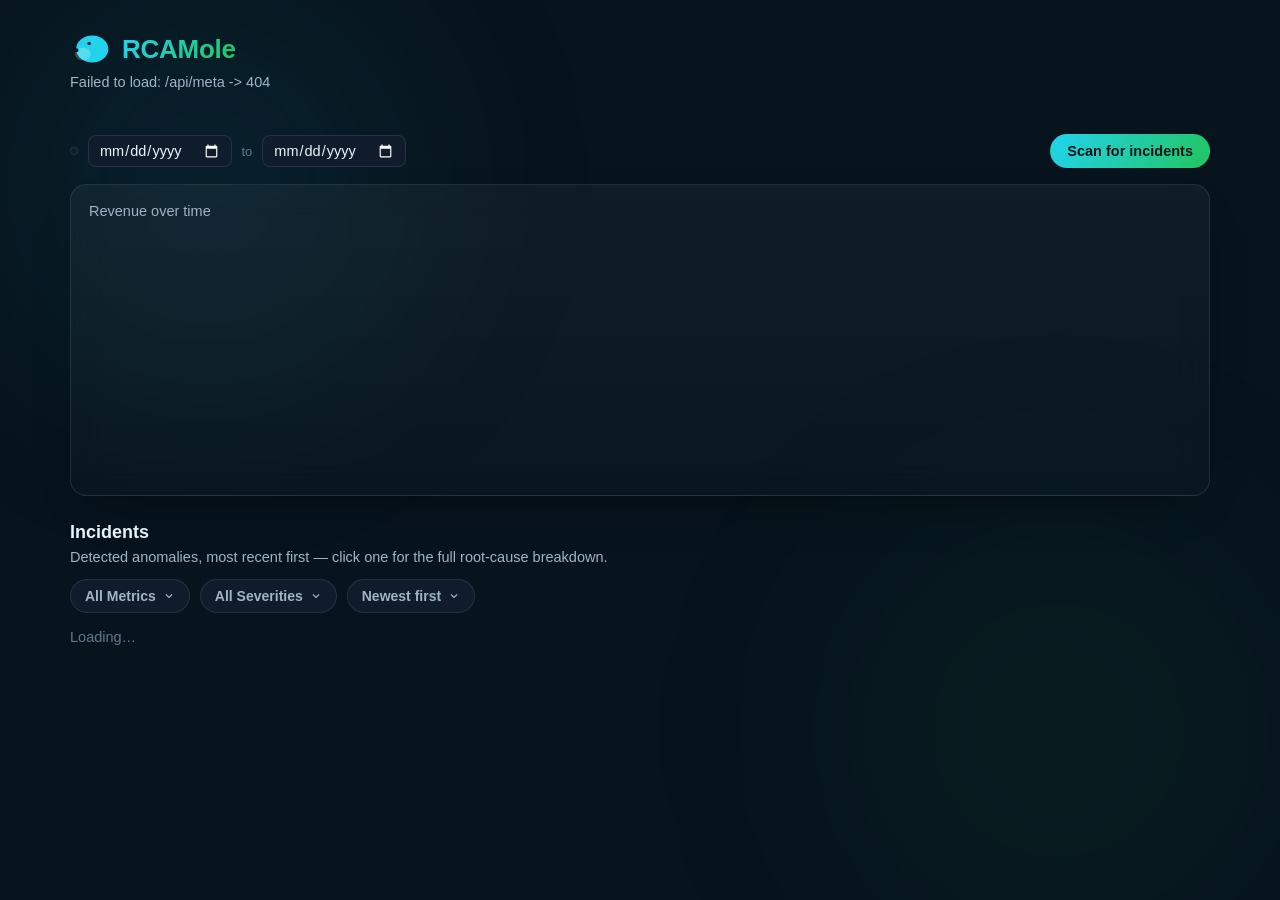
==== commit 959c7804: "Larger title/logo/fonts, real baseline line, remove emojis, rebuild Investigation Path as a Q&A tree" ====
--- a/implementation/rca/webapp/index.html
+++ b/implementation/rca/webapp/index.html
@@ -11,7 +11,7 @@
     <header class="topbar">
       <div>
         <div class="brand-row">
-          <svg class="brand-icon" width="28" height="28" viewBox="0 0 34 34" fill="none" xmlns="http://www.w3.org/2000/svg" aria-hidden="true">
+          <svg class="brand-icon" width="42" height="42" viewBox="0 0 34 34" fill="none" xmlns="http://www.w3.org/2000/svg" aria-hidden="true">
             <defs><linearGradient id="moleGrad" x1="0" y1="0" x2="34" y2="34"><stop offset="0" stop-color="#22D3EE"/><stop offset="1" stop-color="#22C55E"/></linearGradient></defs>
             <ellipse cx="18" cy="17" rx="13" ry="11" fill="url(#moleGrad)"/>
             <ellipse cx="10.5" cy="21" rx="6.4" ry="5.2" fill="rgba(255,255,255,0.22)"/>
@@ -75,12 +75,6 @@
       </div>
       <div class="incident-list" id="incident-list"><div class="loading">Loading…</div></div>
     </section>
-
-    <section id="latency-section" style="display:none;">
-      <h2>Investigation latency</h2>
-      <p class="section-hint">Measured from every real run's own trace, not a synthetic benchmark — "seconds, not days."</p>
-      <div class="latency-card" id="latency-card"></div>
-    </section>
   </div>
   <div class="toast-container" id="toast-container"></div>
   <script src="app.js"></script>
--- a/implementation/rca/webapp/styles.css
+++ b/implementation/rca/webapp/styles.css
@@ -34,6 +34,7 @@
   background: var(--bg-deep);
   color: var(--text-primary);
   font-family: var(--font-ui);
+  font-size: 16px;
 }
 body {
   min-height: 100vh;
@@ -60,17 +61,17 @@
   flex-wrap: wrap;
 }
 header.topbar h1 {
-  font-size: 20px; font-weight: 800; margin: 0; letter-spacing: -0.01em;
+  font-size: 26px; font-weight: 800; margin: 0; letter-spacing: -0.01em;
   background: linear-gradient(120deg, var(--series-1), var(--series-2));
   -webkit-background-clip: text; background-clip: text; color: transparent;
 }
 .brand-name {
-  font-size: 15px; font-weight: 800; letter-spacing: -0.01em;
+  font-size: 17px; font-weight: 800; letter-spacing: -0.01em;
   background: linear-gradient(120deg, var(--series-1), var(--series-2));
   -webkit-background-clip: text; background-clip: text; color: transparent;
 }
-header.topbar .sub { color: var(--text-secondary); font-size: 13px; margin-top: 4px; }
-a.back { color: var(--text-secondary); text-decoration: none; font-size: 13px; display: inline-flex; align-items: center; gap: 6px; transition: color 0.15s; }
+header.topbar .sub { color: var(--text-secondary); font-size: 14.5px; margin-top: 4px; }
+a.back { color: var(--text-secondary); text-decoration: none; font-size: 14.5px; display: inline-flex; align-items: center; gap: 6px; transition: color 0.15s; }
 a.back:hover { color: var(--series-1); }
 
 .tiles {
@@ -96,9 +97,9 @@
 .tile.impact { border-color: rgba(251,91,118,0.35); background: linear-gradient(180deg, rgba(251,91,118,0.10), rgba(255,255,255,0.015)); }
 .tile.impact::before { background: var(--critical); box-shadow: 0 0 12px 0 rgba(251,91,118,0.6); }
 .tile.impact .value { color: var(--critical); }
-.tile .label { font-size: 12px; color: var(--text-secondary); margin-bottom: 8px; }
-.tile .value { font-family: var(--font-mono); font-size: 24px; font-weight: 700; font-variant-numeric: tabular-nums; }
-.tile .delta { font-size: 12px; margin-top: 6px; color: var(--text-muted); }
+.tile .label { font-size: 13.5px; color: var(--text-secondary); margin-bottom: 8px; }
+.tile .value { font-family: var(--font-mono); font-size: 28px; font-weight: 700; font-variant-numeric: tabular-nums; }
+.tile .delta { font-size: 13.5px; margin-top: 6px; color: var(--text-muted); }
 .tile .delta.up { color: var(--good-text); }
 .tile .delta.down { color: var(--critical); }
 @media (max-width: 860px) { .tiles { grid-template-columns: repeat(2, 1fr); } .tile.impact { grid-column: span 2; } }
@@ -107,13 +108,13 @@
 .tabs { display: flex; gap: 4px; background: var(--surface-1); border: 1px solid var(--border); border-radius: 10px; padding: 3px; }
 .tab {
   border: none; background: transparent; color: var(--text-secondary);
-  padding: 7px 13px; border-radius: 8px; font-size: 13px; cursor: pointer; font-weight: 600;
+  padding: 7px 13px; border-radius: 8px; font-size: 14.5px; cursor: pointer; font-weight: 600;
   font-family: inherit; transition: background 0.15s, color 0.15s;
 }
 .tab:hover:not(.active) { background: rgba(255,255,255,0.04); color: var(--text-primary); }
 .tab.active { background: linear-gradient(120deg, var(--series-1), var(--series-2)); color: #06131C; }
 .filters-row input[type="date"] {
-  font-family: inherit; font-size: 13px; color: var(--text-primary);
+  font-family: inherit; font-size: 14.5px; color: var(--text-primary);
   background: var(--surface-1); border: 1px solid var(--border); border-radius: 8px; padding: 6px 10px;
   transition: border-color 0.15s;
 }
@@ -121,7 +122,7 @@
 .filter-btn {
   display: flex; align-items: center; gap: 7px; padding: 8px 14px; border-radius: 999px;
   border: 1px solid var(--border); background: var(--surface-1); color: var(--text-secondary);
-  font-size: 12.5px; font-weight: 600; cursor: pointer; transition: border-color 0.15s, color 0.15s;
+  font-size: 14px; font-weight: 600; cursor: pointer; transition: border-color 0.15s, color 0.15s;
 }
 .filter-btn:hover, .filter-btn.open { color: var(--text-primary); border-color: rgba(34,211,238,0.4); }
 .filter-btn svg { width: 12px; height: 12px; transition: transform 0.15s; }
@@ -134,13 +135,13 @@
 .filter-menu.open { display: flex; }
 .filter-menu button {
   text-align: left; padding: 8px 10px; border-radius: 8px; border: none; background: none;
-  color: var(--text-secondary); font-size: 13px; cursor: pointer; font-family: inherit;
+  color: var(--text-secondary); font-size: 14.5px; cursor: pointer; font-family: inherit;
 }
 .filter-menu button:hover { background: rgba(255,255,255,0.05); color: var(--text-primary); }
 .filter-menu button.sel { color: var(--series-1); font-weight: 600; }
 
 .btn {
-  font-family: inherit; font-size: 13px; font-weight: 700; cursor: pointer;
+  font-family: inherit; font-size: 14.5px; font-weight: 700; cursor: pointer;
   border-radius: 999px; padding: 8px 16px; border: 1px solid var(--border);
   background: var(--surface-1); color: var(--text-primary);
   display: inline-flex; align-items: center; gap: 7px;
@@ -176,17 +177,19 @@
   box-shadow: var(--card-shadow);
   backdrop-filter: blur(16px);
 }
-.chart-card .chart-title { font-size: 13px; color: var(--text-secondary); margin-bottom: 8px; }
-.chart-legend { display: flex; gap: 16px; font-size: 12px; color: var(--text-secondary); margin: 0 0 10px; }
+.chart-card .chart-title { font-size: 14.5px; color: var(--text-secondary); margin-bottom: 8px; }
+.chart-legend { display: flex; gap: 16px; font-size: 13.5px; color: var(--text-secondary); margin: 0 0 10px; }
 .chart-legend .legend-item { display: flex; align-items: center; gap: 6px; }
 .chart-legend .dot { width: 8px; height: 8px; border-radius: 50%; display: inline-block; }
 .chart-legend .dot.down { background: var(--critical); }
 .chart-legend .dot.up { background: var(--good); }
+.chart-legend .dot.baseline { background: none; border-radius: 0; width: 12px; height: 0; border-top: 2px dashed var(--text-muted); }
 svg.chart { width: 100%; height: 260px; display: block; overflow: visible; }
 .chart-line { fill: none; stroke: var(--series-1); stroke-width: 2px; stroke-linejoin: round; stroke-linecap: round; filter: drop-shadow(0 0 6px rgba(34,211,238,0.55)); }
+.chart-baseline { fill: none; stroke: var(--text-muted); stroke-width: 1.5px; stroke-dasharray: 5 4; stroke-linecap: round; opacity: 0.85; }
 .chart-area { fill: url(#chartAreaGradient); }
 .chart-grid { stroke: var(--gridline); stroke-width: 1px; }
-.chart-axis-text { fill: var(--text-muted); font-size: 11px; font-family: var(--font-mono); }
+.chart-axis-text { fill: var(--text-muted); font-size: 12.5px; font-family: var(--font-mono); }
 .chart-crosshair { stroke: var(--baseline-axis); stroke-width: 1px; opacity: 0; pointer-events: none; }
 .chart-dot { fill: var(--series-1); stroke: var(--surface-1); stroke-width: 2px; }
 .chart-dot.anomaly-down { fill: var(--critical); r: 5; filter: drop-shadow(0 0 5px rgba(251,91,118,0.7)); }
@@ -196,18 +199,19 @@
 .tooltip {
   position: absolute; pointer-events: none;
   background: var(--surface-1); border: 1px solid var(--border);
-  border-radius: 10px; padding: 8px 10px; font-size: 12px;
+  border-radius: 10px; padding: 8px 10px; font-size: 13.5px;
   box-shadow: var(--card-shadow-hover);
   opacity: 0; transform: translate(-50%, -110%);
   white-space: nowrap; z-index: 10;
 }
 .tooltip .t-date { color: var(--text-secondary); margin-bottom: 3px; }
-.tooltip .t-value { font-weight: 700; font-size: 13px; font-family: var(--font-mono); }
-.tooltip .t-note { color: var(--critical); font-size: 11px; margin-top: 2px; }
-
-section h2 { font-size: 16px; font-weight: 700; margin: 0 0 6px; }
-.section-title { display: flex; align-items: center; gap: 8px; font-size: 15px; font-weight: 700; margin: 0 0 14px; }
-.section-hint { font-size: 13px; color: var(--text-secondary); margin: 0 0 14px; }
+.tooltip .t-value { font-weight: 700; font-size: 14.5px; font-family: var(--font-mono); }
+.tooltip .t-baseline { color: var(--text-muted); font-size: 12.5px; margin-top: 2px; }
+.tooltip .t-note { color: var(--critical); font-size: 12.5px; margin-top: 2px; }
+
+section h2 { font-size: 18px; font-weight: 700; margin: 0 0 6px; }
+.section-title { display: flex; align-items: center; gap: 8px; font-size: 17px; font-weight: 700; margin: 0 0 14px; }
+.section-hint { font-size: 14.5px; color: var(--text-secondary); margin: 0 0 14px; }
 
 .incident-list { display: flex; flex-direction: column; gap: 12px; }
 .incident-card {
@@ -225,9 +229,9 @@
 .incident-card:hover { border-color: rgba(34,211,238,0.4); transform: translateY(-2px); box-shadow: var(--card-shadow), var(--card-shadow-hover); }
 .incident-card .row1 { display: flex; align-items: center; justify-content: space-between; gap: 10px; margin-bottom: 8px; }
 .incident-card .row1-left { display: flex; align-items: baseline; gap: 10px; flex-wrap: wrap; }
-.metric-name { font-size: 16px; font-weight: 700; }
+.metric-name { font-size: 18px; font-weight: 700; }
 .badge {
-  font-size: 10.5px; font-weight: 800; padding: 3px 9px; border-radius: 999px;
+  font-size: 12px; font-weight: 800; padding: 3px 9px; border-radius: 999px;
   background: var(--gridline); color: var(--text-secondary); text-transform: uppercase;
   letter-spacing: 0.05em; flex: none;
 }
@@ -236,17 +240,17 @@
 .badge.sev-high { background: var(--critical-soft); color: var(--critical); }
 .badge.sev-medium { background: var(--warning-soft); color: var(--warning); }
 .badge.sev-low { background: var(--green-soft); color: var(--good); }
-.window { color: var(--text-muted); font-size: 12px; font-family: var(--font-mono); }
-.incident-metric { font-family: var(--font-mono); font-size: 13.5px; margin-bottom: 6px; font-variant-numeric: tabular-nums; }
+.window { color: var(--text-muted); font-size: 13.5px; font-family: var(--font-mono); }
+.incident-metric { font-family: var(--font-mono); font-size: 15px; margin-bottom: 6px; font-variant-numeric: tabular-nums; }
 .incident-metric.up { color: var(--good); }
 .incident-metric.down { color: var(--critical); }
-.incident-root { font-size: 13px; color: var(--text-secondary); margin-bottom: 12px; }
+.incident-root { font-size: 14.5px; color: var(--text-secondary); margin-bottom: 12px; }
 .incident-root b { color: var(--text-primary); font-weight: 600; }
 .incident-bottom { display: flex; align-items: center; justify-content: space-between; }
-.confidence-inline { display: flex; align-items: center; gap: 8px; font-size: 12.5px; color: var(--text-secondary); }
-.view-link { font-size: 13px; font-weight: 700; color: var(--series-1); display: flex; align-items: center; gap: 5px; }
-.narrative-snippet { color: var(--text-secondary); font-size: 13px; line-height: 1.5; margin: 0; }
-.empty { color: var(--text-muted); font-size: 13px; padding: 20px 0; }
+.confidence-inline { display: flex; align-items: center; gap: 8px; font-size: 14px; color: var(--text-secondary); }
+.view-link { font-size: 14.5px; font-weight: 700; color: var(--series-1); display: flex; align-items: center; gap: 5px; }
+.narrative-snippet { color: var(--text-secondary); font-size: 14.5px; line-height: 1.5; margin: 0; }
+.empty { color: var(--text-muted); font-size: 14.5px; padding: 20px 0; }
 
 .ring { flex: none; }
 
@@ -256,7 +260,7 @@
 }
 .toast {
   background: var(--surface-1); border: 1px solid var(--border); border-left: 4px solid var(--series-1);
-  border-radius: 10px; padding: 12px 14px; font-size: 13px; line-height: 1.4;
+  border-radius: 10px; padding: 12px 14px; font-size: 14.5px; line-height: 1.4;
   box-shadow: var(--card-shadow-hover); animation: toast-in 0.18s ease;
   color: var(--text-primary); backdrop-filter: blur(16px);
 }
@@ -266,40 +270,20 @@
 @keyframes toast-in { from { opacity: 0; transform: translateY(8px); } to { opacity: 1; transform: translateY(0); } }
 @keyframes toast-out { from { opacity: 1; } to { opacity: 0; transform: translateY(4px); } }
 
-/* ---------- latency section ---------- */
-.latency-card {
-  background: linear-gradient(180deg, rgba(255,255,255,0.045), rgba(255,255,255,0.015));
-  border: 1px solid var(--border); border-radius: 16px;
-  padding: 20px 22px; box-shadow: var(--card-shadow); backdrop-filter: blur(16px);
-}
-.latency-headline { display: flex; align-items: baseline; gap: 30px; flex-wrap: wrap; margin-bottom: 18px; }
-.latency-stat-label { font-size: 11px; font-weight: 700; letter-spacing: 0.05em; text-transform: uppercase; color: var(--text-secondary); margin-bottom: 3px; }
-.latency-stat-value { font-family: var(--font-mono); font-size: 26px; font-weight: 700; }
-.latency-n { color: var(--text-muted); font-size: 12px; margin-left: auto; align-self: flex-end; }
-.latency-breakdown { display: flex; flex-direction: column; gap: 10px; }
-.latency-row { display: grid; grid-template-columns: 220px 1fr 190px; align-items: center; gap: 12px; font-size: 13px; }
-.latency-row-label { color: var(--text-secondary); }
-.latency-bar-track { height: 8px; border-radius: 4px; background: rgba(255,255,255,0.06); overflow: hidden; }
-.latency-bar-fill { height: 100%; border-radius: 4px; }
-.latency-bar-fill.ch { background: var(--series-1); box-shadow: 0 0 8px 0 rgba(34,211,238,0.5); }
-.latency-bar-fill.llm { background: var(--series-2); box-shadow: 0 0 8px 0 rgba(34,197,94,0.5); }
-.latency-row-value { color: var(--text-secondary); font-family: var(--font-mono); text-align: right; }
-.latency-note { font-size: 13px; color: var(--text-secondary); line-height: 1.5; margin: 14px 0 0; padding-top: 12px; border-top: 1px solid var(--gridline); }
-
 /* ================= Incident detail page ================= */
 .detail-actions { display: flex; gap: 10px; }
 .detail-title-row { display: flex; align-items: center; gap: 12px; margin-bottom: 10px; flex-wrap: wrap; }
-.detail-title { font-size: 26px; font-weight: 800; letter-spacing: -0.01em; margin: 0; }
-.sev-badge { font-size: 11px; font-weight: 800; letter-spacing: 0.05em; padding: 4px 11px; border-radius: 999px; }
+.detail-title { font-size: 32px; font-weight: 800; letter-spacing: -0.01em; margin: 0; }
+.sev-badge { font-size: 12.5px; font-weight: 800; letter-spacing: 0.05em; padding: 4px 11px; border-radius: 999px; }
 .sev-badge.high { color: var(--critical); background: var(--critical-soft); }
 .sev-badge.medium { color: var(--warning); background: var(--warning-soft); }
 .sev-badge.low { color: var(--good); background: var(--green-soft); }
-.detail-meta { display: flex; align-items: center; gap: 18px; color: var(--text-secondary); font-size: 13px; margin-bottom: 22px; flex-wrap: wrap; }
+.detail-meta { display: flex; align-items: center; gap: 18px; color: var(--text-secondary); font-size: 14.5px; margin-bottom: 22px; flex-wrap: wrap; }
 .detail-meta .conf { display: flex; align-items: center; gap: 8px; }
 .detail-meta b { font-family: var(--font-mono); color: var(--text-primary); }
 
 .impact-block { margin-bottom: 8px; }
-.impact-value { font-family: var(--font-mono); font-size: 38px; font-weight: 800; font-variant-numeric: tabular-nums; }
+.impact-value { font-family: var(--font-mono); font-size: 46px; font-weight: 800; font-variant-numeric: tabular-nums; }
 .impact-value.down { color: var(--critical); }
 .impact-value.up { color: var(--good); }
 
@@ -307,47 +291,67 @@
   background: linear-gradient(180deg, rgba(255,255,255,0.045), rgba(255,255,255,0.015));
   border: 1px solid var(--border); border-radius: 16px;
   padding: 20px 22px; margin-bottom: 8px; box-shadow: var(--card-shadow); backdrop-filter: blur(16px);
-  font-size: 14.5px; line-height: 1.65; color: var(--text-primary);
-}
-.trace-links { display: flex; gap: 14px; flex-wrap: wrap; font-size: 12px; margin-top: 14px; color: var(--text-muted); }
+  font-size: 16px; line-height: 1.65; color: var(--text-primary);
+}
+.trace-links { display: flex; gap: 14px; flex-wrap: wrap; font-size: 13.5px; margin-top: 14px; color: var(--text-muted); }
 .trace-links a { color: var(--series-1); text-decoration: none; }
 .trace-links a:hover { text-decoration: underline; }
 
 .divider { height: 1px; border: none; margin: 26px 0; background: linear-gradient(90deg, transparent, rgba(34,211,238,0.35), rgba(34,197,94,0.25), transparent); }
 
-/* investigation path */
-.path-wrap { display: flex; flex-direction: column; align-items: flex-start; }
-.path-node {
-  padding: 12px 20px; border-radius: 14px; font-weight: 700; font-size: 14px; cursor: pointer;
-  display: flex; align-items: center; gap: 8px; border: 1px solid var(--border);
-  background: linear-gradient(180deg, rgba(255,255,255,0.045), rgba(255,255,255,0.015));
-  transition: border-color 0.15s, box-shadow 0.15s;
-}
-.path-node:hover { border-color: rgba(34,211,238,0.4); }
-.path-node.active {
-  border-color: var(--series-1);
-  background: linear-gradient(180deg, rgba(34,211,238,0.14), rgba(255,255,255,0.02));
-  box-shadow: 0 0 24px -8px rgba(34,211,238,0.6);
-}
-.path-connector { width: 2px; height: 26px; margin-left: 26px; background: linear-gradient(180deg, var(--series-1), var(--series-2)); opacity: 0.55; }
-
-.why-card {
-  background: linear-gradient(180deg, rgba(255,255,255,0.045), rgba(255,255,255,0.015));
-  border: 1px solid var(--border); border-radius: 16px; padding: 20px 22px;
-  box-shadow: var(--card-shadow); backdrop-filter: blur(16px);
-}
-.why-title { font-size: 15px; font-weight: 700; margin-bottom: 16px; }
-.why-stats { display: grid; grid-template-columns: repeat(3, 1fr); gap: 16px; margin-bottom: 18px; }
-.why-stat .label { font-size: 11.5px; color: var(--text-muted); margin-bottom: 4px; }
-.why-stat .value { font-family: var(--font-mono); font-size: 17px; font-weight: 700; font-variant-numeric: tabular-nums; }
-.why-reasons { list-style: none; margin: 0; padding: 0; display: flex; flex-direction: column; gap: 9px; }
-.why-reasons li { display: flex; gap: 10px; font-size: 13.5px; color: var(--text-secondary); line-height: 1.5; }
-.why-reasons li::before { content: ""; flex: none; width: 5px; height: 5px; border-radius: 50%; margin-top: 7px; background: var(--series-1); box-shadow: 0 0 6px 0 rgba(34,211,238,0.8); }
-@media (max-width: 700px) { .why-stats { grid-template-columns: 1fr 1fr; } }
+/* investigation path: a Q&A decision tree -- one step per factor/dimension
+   the pipeline actually checked, showing every candidate (chosen or ruled
+   out), not just the winner. */
+.eyebrow { font-size: 12.5px; font-weight: 700; letter-spacing: 0.08em; text-transform: uppercase; color: var(--text-secondary); margin-bottom: 6px; }
+
+.itree-stmt { font-size: 19px; font-weight: 700; padding-bottom: 22px; }
+
+.itree-step {
+  position: relative; padding: 0 0 26px 28px; margin-left: 9px;
+  border-left: 2px solid var(--gridline);
+}
+.itree-step:last-child { border-left-color: transparent; }
+.itree-step::before {
+  content: ""; position: absolute; left: -7px; top: 3px; width: 12px; height: 12px; border-radius: 50%;
+  background: var(--series-1); box-shadow: 0 0 10px 0 rgba(34,211,238,0.65);
+}
+
+.itree-q { font-size: 16px; font-weight: 700; margin-bottom: 13px; }
+
+.itree-candidates { display: flex; flex-direction: column; gap: 6px; margin-bottom: 14px; }
+.itree-candidate {
+  display: flex; align-items: center; gap: 10px; padding: 9px 14px; border-radius: 10px;
+  border: 1px solid var(--border); font-size: 14.5px; color: var(--text-muted);
+}
+.itree-candidate .ic { flex: none; width: 16px; height: 16px; }
+.itree-candidate.chosen {
+  border-color: rgba(34,211,238,0.4); background: rgba(34,211,238,0.08);
+  color: var(--text-primary); font-weight: 700;
+}
+.itree-candidate.chosen .ic { color: var(--series-1); }
+.itree-candidate.rejected .ic { color: var(--text-muted); }
+.itree-candidate .stat { margin-left: auto; font-family: var(--font-mono); font-size: 13px; color: var(--series-1); font-weight: 700; }
+
+.itree-answer { font-size: 15px; line-height: 1.6; color: var(--text-secondary); margin-bottom: 12px; max-width: 68ch; }
+.itree-answer b { color: var(--text-primary); }
+
+.itree-goto { display: inline-flex; align-items: center; gap: 7px; font-size: 14px; font-weight: 700; color: var(--series-2); }
+.itree-goto svg { width: 15px; height: 15px; }
+
+.itree-end { padding-left: 28px; margin-left: 9px; }
+.itree-rootcause {
+  padding: 24px 26px; border-radius: 16px; border: 1px solid rgba(251,91,118,0.35);
+  background: linear-gradient(180deg, rgba(251,91,118,0.08), rgba(255,255,255,0.015));
+}
+.itree-rootcause.broad { border-color: var(--border); background: linear-gradient(180deg, rgba(255,255,255,0.045), rgba(255,255,255,0.015)); }
+.itree-chain { display: flex; align-items: center; gap: 10px; flex-wrap: wrap; margin: 12px 0 16px; }
+.itree-chain-item { padding: 9px 18px; border-radius: 999px; background: var(--surface-1); border: 1px solid var(--border); font-weight: 700; font-size: 15px; }
+.itree-chain-arrow { color: var(--text-muted); font-size: 15px; }
+.itree-rootcause p { font-size: 15px; color: var(--text-secondary); line-height: 1.6; margin: 0; max-width: 68ch; }
 
 /* contribution breakdown */
 .factor-grid { display: flex; flex-direction: column; gap: 12px; }
-.contrib-row { display: grid; grid-template-columns: 140px 1fr 90px; align-items: center; gap: 14px; font-size: 13px; }
+.contrib-row { display: grid; grid-template-columns: 140px 1fr 90px; align-items: center; gap: 14px; font-size: 14.5px; }
 .contrib-label { color: var(--text-secondary); text-transform: capitalize; }
 .contrib-track { height: 8px; border-radius: 4px; background: rgba(255,255,255,0.06); overflow: hidden; }
 .contrib-fill { height: 100%; border-radius: 4px; }
@@ -364,8 +368,8 @@
   border: 1px solid var(--border); border-radius: 16px; padding: 16px 18px;
   box-shadow: var(--card-shadow); backdrop-filter: blur(16px);
 }
-.evidence-metric { font-size: 13px; font-weight: 700; margin-bottom: 12px; }
-.evidence-row { display: flex; justify-content: space-between; font-size: 12.5px; color: var(--text-secondary); padding: 6px 0; border-top: 1px dashed var(--gridline); }
+.evidence-metric { font-size: 14.5px; font-weight: 700; margin-bottom: 12px; }
+.evidence-row { display: flex; justify-content: space-between; font-size: 14px; color: var(--text-secondary); padding: 6px 0; border-top: 1px dashed var(--gridline); }
 .evidence-row:first-of-type { border-top: none; }
 .evidence-row span:last-child { font-family: var(--font-mono); color: var(--text-primary); font-variant-numeric: tabular-nums; }
 .evidence-row.diff span:last-child.neg { color: var(--critical); }
@@ -374,7 +378,7 @@
 /* full evidence (collapsed per-dimension tables) */
 .evidence-details { margin-bottom: 14px; }
 .evidence-details > summary {
-  cursor: pointer; font-size: 13px; font-weight: 700; color: var(--series-1);
+  cursor: pointer; font-size: 14.5px; font-weight: 700; color: var(--series-1);
   padding: 11px 16px; background: var(--surface-1); border: 1px solid var(--border);
   border-radius: 10px; list-style: none;
 }
@@ -387,9 +391,9 @@
 .dim-block { padding: 14px 16px; border: 1px solid var(--border); border-top: none; background: rgba(255,255,255,0.02); }
 .dim-block:first-of-type { border-top: 1px solid var(--border); }
 .dim-block:last-of-type { border-radius: 0 0 10px 10px; }
-.dim-name { font-size: 12px; font-weight: 700; color: var(--text-secondary); text-transform: uppercase; letter-spacing: 0.03em; margin-bottom: 8px; }
-table.seg-table { width: 100%; border-collapse: collapse; font-size: 13px; }
-table.seg-table th { text-align: left; color: var(--text-muted); font-weight: 600; font-size: 11px; padding: 5px 8px; border-bottom: 1px solid var(--gridline); }
+.dim-name { font-size: 13.5px; font-weight: 700; color: var(--text-secondary); text-transform: uppercase; letter-spacing: 0.03em; margin-bottom: 8px; }
+table.seg-table { width: 100%; border-collapse: collapse; font-size: 14.5px; }
+table.seg-table th { text-align: left; color: var(--text-muted); font-weight: 600; font-size: 12.5px; padding: 5px 8px; border-bottom: 1px solid var(--gridline); }
 table.seg-table td { padding: 6px 8px; border-bottom: 1px solid var(--gridline); font-variant-numeric: tabular-nums; font-family: var(--font-mono); }
 table.seg-table tr.primary-row td { font-weight: 700; color: var(--text-primary); font-family: var(--font-ui); }
 table.seg-table tr.ruled-out td { color: var(--text-muted); }
@@ -404,13 +408,13 @@
   box-shadow: 0 0 12px -2px rgba(34,197,94,0.6);
 }
 .step-dot svg { width: 13px; height: 13px; }
-.step-label { font-size: 12.5px; color: var(--text-secondary); white-space: nowrap; }
+.step-label { font-size: 14px; color: var(--text-secondary); white-space: nowrap; }
 .step-line { width: 40px; height: 2px; background: linear-gradient(90deg, var(--good), rgba(34,197,94,0.15)); margin: 0 12px; }
 @media (max-width: 760px) { .step-line { display: none; } .step { margin: 4px 12px 4px 0; } }
 
 .footer-actions { display: flex; justify-content: center; gap: 14px; padding: 30px 0 10px; flex-wrap: wrap; }
 
-.loading { color: var(--text-muted); font-size: 13px; }
+.loading { color: var(--text-muted); font-size: 14.5px; }
 
 @media print {
   :root {
@@ -425,6 +429,6 @@
   body::before, body::after, .toast-container, .filters-row, .detail-actions, .footer-actions,
   a.back, header.topbar .btn { display: none !important; }
   body, .app { background: #fff !important; color: #000 !important; }
-  .glass, .narrative-panel, .why-card, .evidence-card, .incident-card, .latency-card,
+  .glass, .narrative-panel, .why-card, .evidence-card, .incident-card,
   .path-node, .chart-card, .tile, .factor-tile { box-shadow: none !important; border: 1px solid #ccc !important; backdrop-filter: none !important; }
 }
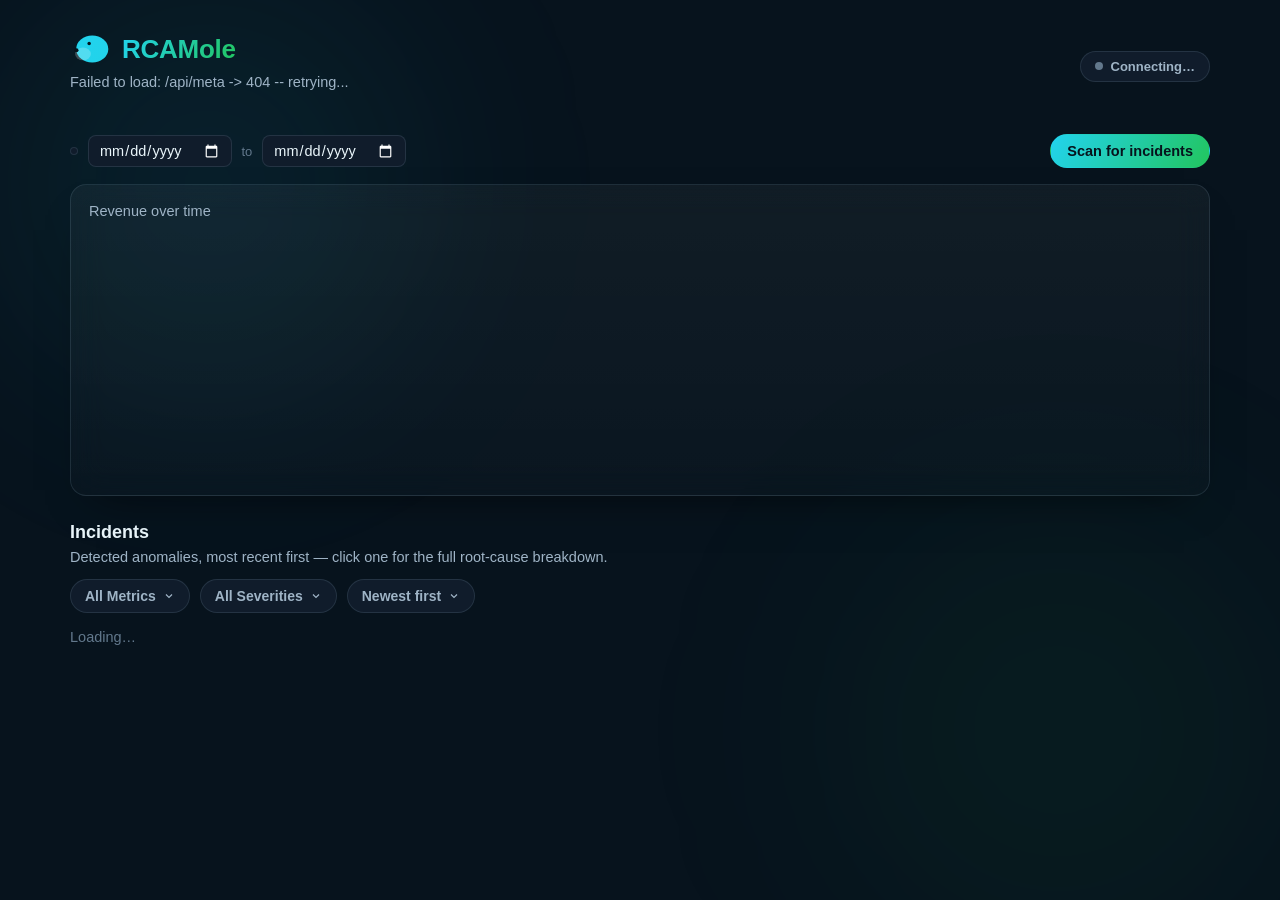
==== commit a851d133: "Add a live monitor: auto-detect and investigate once ingestion goes idle Adds rca/live_monitor.py (p" ====
--- a/implementation/rca/webapp/index.html
+++ b/implementation/rca/webapp/index.html
@@ -21,6 +21,10 @@
           <h1>RCAMole</h1>
         </div>
         <div class="sub" id="meta-sub">Loading dataset info…</div>
+      </div>
+      <div class="live-pill" id="live-pill">
+        <span class="live-dot" id="live-dot"></span>
+        <span id="live-pill-text">Connecting…</span>
       </div>
     </header>
 
--- a/implementation/rca/webapp/styles.css
+++ b/implementation/rca/webapp/styles.css
@@ -74,6 +74,22 @@
 a.back { color: var(--text-secondary); text-decoration: none; font-size: 14.5px; display: inline-flex; align-items: center; gap: 6px; transition: color 0.15s; }
 a.back:hover { color: var(--series-1); }
 
+/* Live monitor status pill -- reflects rca/live_monitor.py's SSE state
+   (ingest/idle/pipeline_start/pipeline_complete), not a poll from the
+   frontend itself. */
+.live-pill {
+  display: flex; align-items: center; gap: 8px; padding: 7px 14px;
+  border-radius: 999px; background: var(--surface-1); border: 1px solid var(--border);
+  font-size: 13px; font-weight: 600; color: var(--text-secondary); white-space: nowrap;
+}
+.live-dot { width: 8px; height: 8px; border-radius: 50%; flex: none; background: var(--text-muted); }
+.live-pill.ingest .live-dot { background: var(--series-1); box-shadow: 0 0 8px 0 rgba(34,211,238,0.7); animation: live-pulse 1s ease-in-out infinite; }
+.live-pill.pipeline .live-dot { background: var(--series-2); box-shadow: 0 0 8px 0 rgba(34,197,94,0.7); animation: live-pulse 0.6s ease-in-out infinite; }
+.live-pill.idle .live-dot { background: var(--text-muted); }
+.live-pill.settled .live-dot { background: var(--good); }
+.live-pill.error .live-dot { background: var(--critical); }
+@keyframes live-pulse { 0%, 100% { opacity: 1; } 50% { opacity: 0.35; } }
+
 .tiles {
   display: grid;
   grid-template-columns: repeat(3, 1fr) 1.7fr;
@@ -292,6 +308,7 @@
   border: 1px solid var(--border); border-radius: 16px;
   padding: 20px 22px; margin-bottom: 8px; box-shadow: var(--card-shadow); backdrop-filter: blur(16px);
   font-size: 16px; line-height: 1.65; color: var(--text-primary);
+  white-space: pre-line;
 }
 .trace-links { display: flex; gap: 14px; flex-wrap: wrap; font-size: 13.5px; margin-top: 14px; color: var(--text-muted); }
 .trace-links a { color: var(--series-1); text-decoration: none; }
@@ -337,6 +354,22 @@
 
 .itree-goto { display: inline-flex; align-items: center; gap: 7px; font-size: 14px; font-weight: 700; color: var(--series-2); }
 .itree-goto svg { width: 15px; height: 15px; }
+
+/* The "Why X?" answer + "Investigate X" transition for one qualifying
+   candidate, rendered as its own connector segment (not nested inside
+   .itree-step) so it can be repeated once per branch when more than one
+   dimension independently clears the localization bar. */
+.itree-why { padding: 0 0 26px 28px; margin-left: 9px; border-left: 2px solid var(--gridline); }
+
+/* Wraps one independent branch when a level has more than one qualifying
+   candidate (attribution.drill_down's branch_factor) -- dashed and indented
+   to read as a fork off the shared question above it, distinct from the
+   solid spine used for a single, un-branching path. */
+.itree-branch { margin: 4px 0 0 28px; padding-left: 20px; border-left: 2px dashed var(--gridline); }
+.itree-branch-tag {
+  font-size: 12px; font-weight: 700; letter-spacing: 0.05em; text-transform: uppercase;
+  color: var(--series-2); margin-bottom: 10px;
+}
 
 .itree-end { padding-left: 28px; margin-left: 9px; }
 .itree-rootcause {
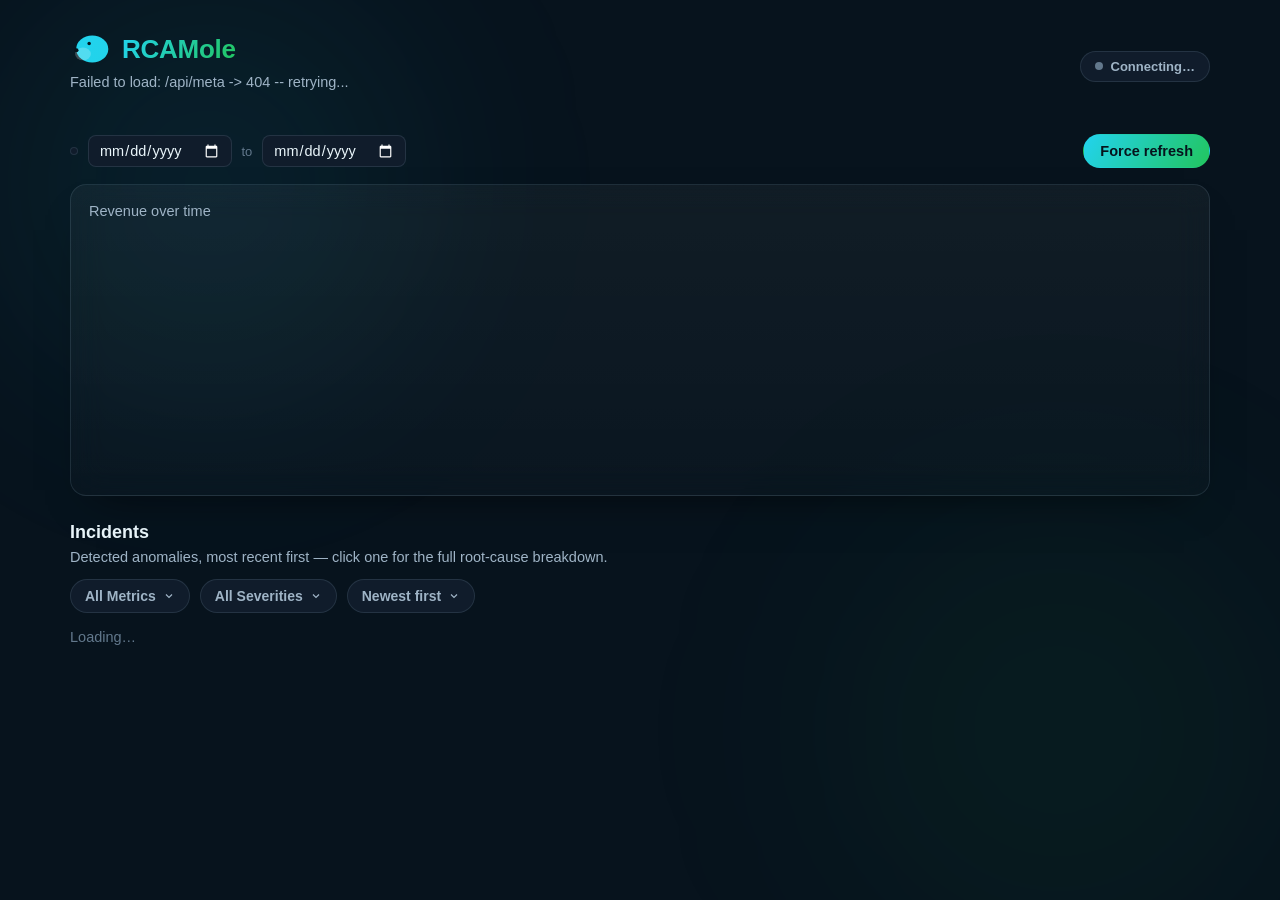
==== commit 13490816: "Rename "Scan for incidents" to "Force refresh" The live monitor now handles detection automatically;" ====
--- a/implementation/rca/webapp/index.html
+++ b/implementation/rca/webapp/index.html
@@ -36,7 +36,7 @@
       <span style="color:var(--text-muted); font-size:13px;">to</span>
       <input type="date" id="end-date" />
       <div class="spacer"></div>
-      <button class="btn primary" id="scan-btn">Scan for incidents</button>
+      <button class="btn primary" id="scan-btn">Force refresh</button>
     </div>
 
     <div class="chart-card">
